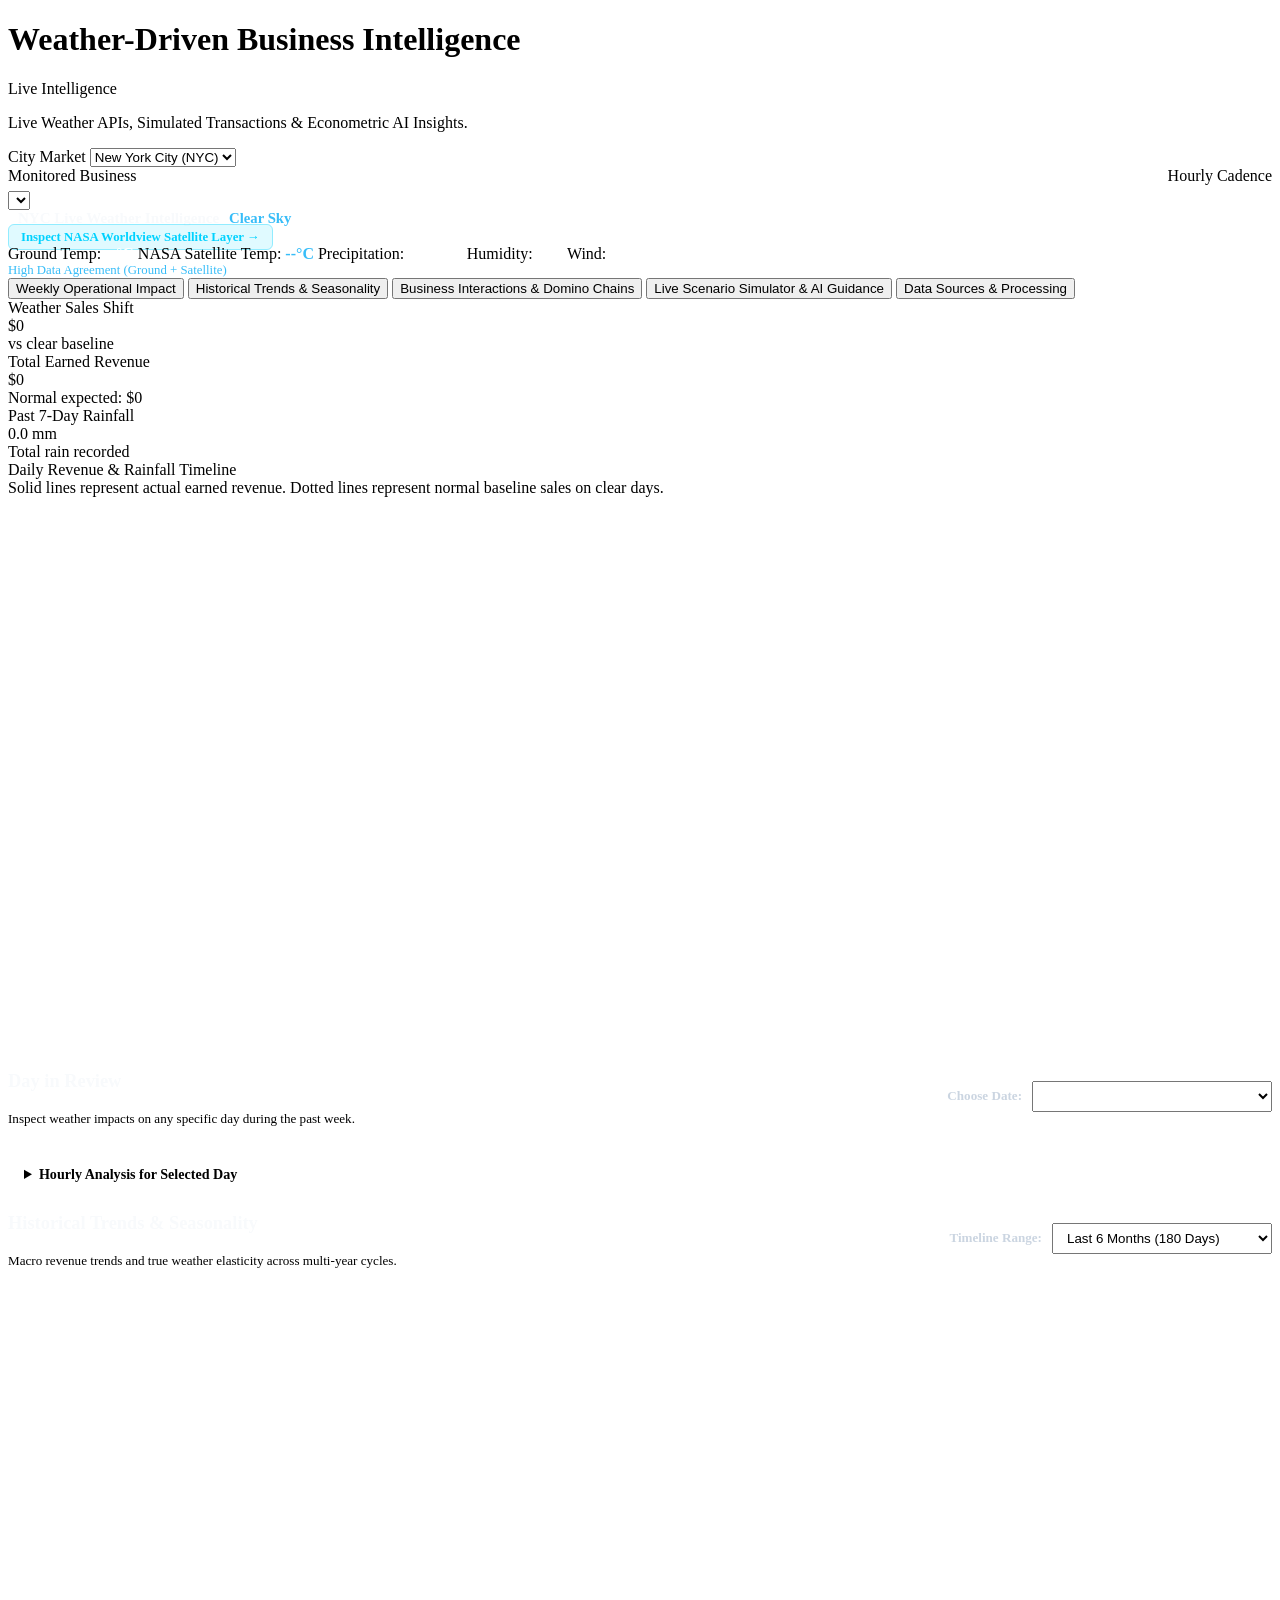
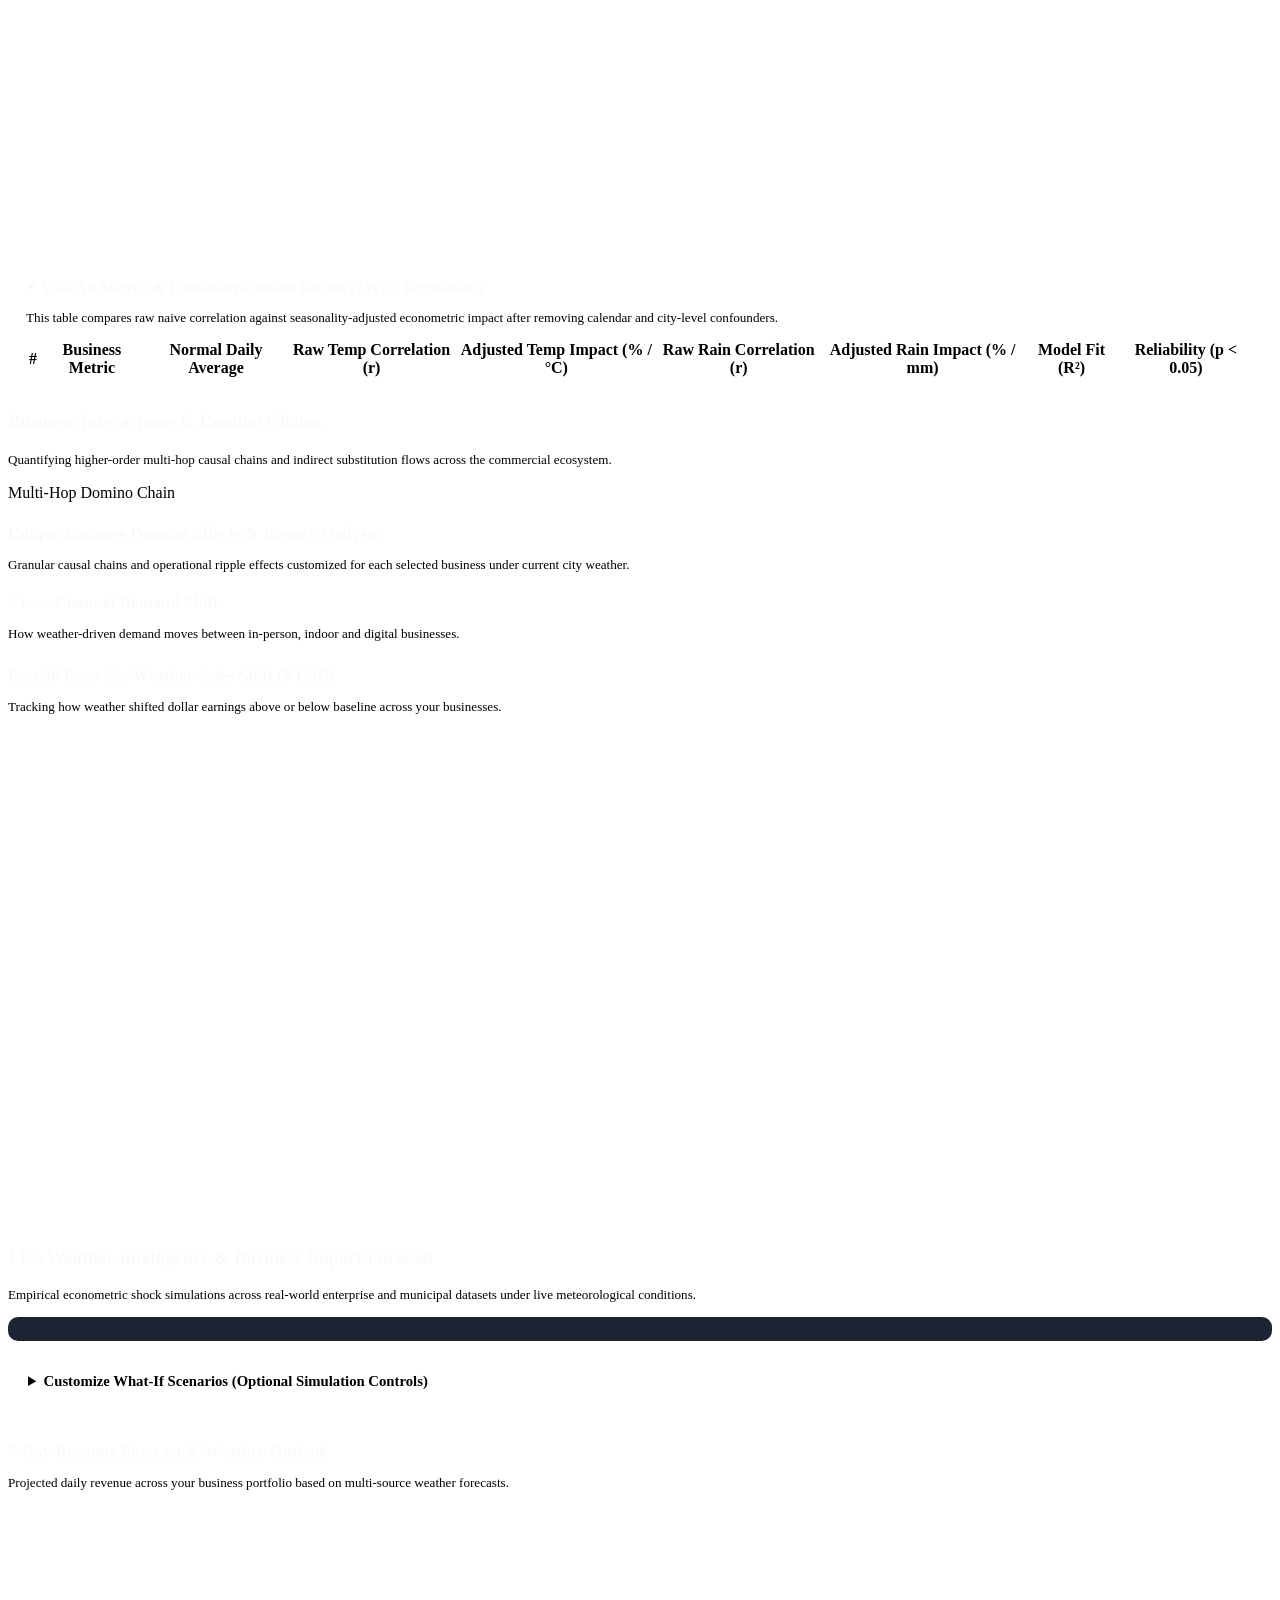
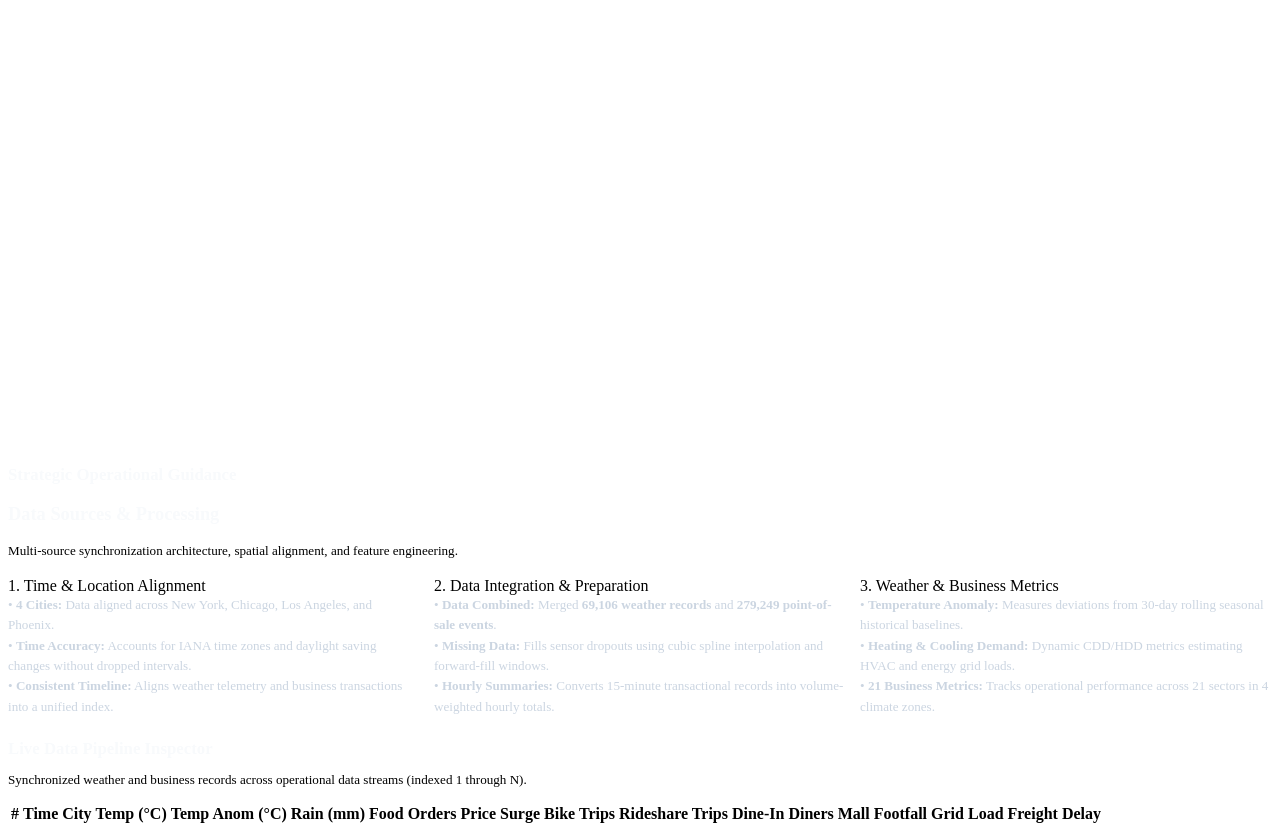
==== website/templates/index.html @ 5f914f99 "Integrate 4 real-world production datasets, remove legacy synthetic presets, and update Tab 4 live e" ====
<!DOCTYPE html>
<html lang="en">
<head>
    <meta charset="UTF-8">
    <meta name="viewport" content="width=device-width, initial-scale=1.0">
    <title>Weather-Driven Business Intelligence Platform</title>
    <link rel="stylesheet" href="/static/css/style.css">
    <!-- Plotly.js -->
    <script src="https://cdn.plot.ly/plotly-2.35.2.min.js"></script>
</head>
<body>
    <div class="app-container">
        <!-- Top Hero Bar -->
        <header class="hero-container">
            <div class="hero-top-row">
                <h1 class="hero-title">Weather-Driven Business Intelligence</h1>
                <div class="live-badge"><span class="live-dot"></span> Live Intelligence</div>
            </div>
            <p class="hero-subtitle">Live Weather APIs, Simulated Transactions & Econometric AI Insights.</p>
        </header>

        <!-- Control Bar -->
        <div class="control-bar">
            <div class="city-select-wrapper">
                <label for="citySelect">City Market</label>
                <select id="citySelect" class="custom-select">
                    <option value="NYC">New York City (NYC)</option>
                    <option value="ORD">Chicago (ORD)</option>
                    <option value="SEA">Seattle (SEA)</option>
                    <option value="PHX">Phoenix (PHX)</option>
                </select>
            </div>
            <div class="business-select-wrapper">
                <div style="display: flex; justify-content: space-between; align-items: center; margin-bottom: 6px;">
                    <label for="businessSelect" style="margin-bottom: 0;">Monitored Business</label>
                    <span id="cadenceBadge" class="cadence-badge">Hourly Cadence</span>
                </div>
                <select id="businessSelect" class="custom-select business-dropdown">
                    <!-- Populated dynamically -->
                </select>
            </div>
        </div>

        <!-- Live Weather Ribbon -->
        <section id="weatherRibbon" class="weather-ribbon">
            <div class="weather-ribbon-top">
                <div style="display: flex; align-items: center; gap: 10px;">
                    <span class="live-dot" id="weatherLiveDot"></span>
                    <span style="font-weight: 700; color: #F8FAFC; font-size: 0.94rem;" id="weatherCityTitle">NYC Live Weather Intelligence</span>
                    <span style="color: #38BDF8; font-weight: 600; font-size: 0.92rem;" id="weatherCondition">Clear Sky</span>
                </div>
                <div>
                    <a id="nasaWorldviewLink" href="https://worldview.earthdata.nasa.gov/" target="_blank" style="color: #00D2FF; text-decoration: none; font-size: 0.80rem; font-weight: 600; background: rgba(0, 210, 255, 0.12); border: 1px solid rgba(0, 210, 255, 0.35); padding: 5px 12px; border-radius: 6px;">
                        Inspect NASA Worldview Satellite Layer &rarr;
                    </a>
                </div>
            </div>
            <div class="weather-ribbon-bottom">
                <div class="weather-stats">
                    <span>Ground Temp: <strong style="color: #FFFFFF;" id="wGroundTemp">--°C</strong></span>
                    <span>NASA Satellite Temp: <strong style="color: #38BDF8;" id="wNasaTemp">--°C</strong></span>
                    <span>Precipitation: <strong style="color: #FFFFFF;" id="wPrecip">-- mm/h</strong></span>
                    <span>Humidity: <strong style="color: #FFFFFF;" id="wHumidity">--%</strong></span>
                    <span>Wind: <strong style="color: #FFFFFF;" id="wWind">-- km/h</strong></span>
                </div>
                <div style="font-size: 0.80rem; color: #38BDF8; font-weight: 500;" id="wConsensus">
                    High Data Agreement (Ground + Satellite)
                </div>
            </div>
        </section>

        <!-- Navigation Tabs -->
        <nav class="tabs-navigation">
            <button class="nav-tab active" data-tab="tab1">Weekly Operational Impact</button>
            <button class="nav-tab" data-tab="tab2">Historical Trends & Seasonality</button>
            <button class="nav-tab" data-tab="tab3">Business Interactions & Domino Chains</button>
            <button class="nav-tab" data-tab="tab4">Live Scenario Simulator & AI Guidance</button>
            <button class="nav-tab" data-tab="tab5">Data Sources & Processing</button>
        </nav>

        <!-- ============================================================== -->
        <!-- TAB 1: WEEKLY OPERATIONAL IMPACT -->
        <!-- ============================================================== -->
        <div id="tab1" class="tab-pane active">
            <!-- 4 Metric Cards -->
            <div class="metrics-row">
                <div class="metric-grid-card">
                    <div class="metric-label">Weather Sales Shift</div>
                    <div class="metric-number" id="kpiShift">$0</div>
                    <div class="metric-subtext" id="kpiShiftSub">vs clear baseline</div>
                </div>
                <div class="metric-grid-card">
                    <div class="metric-label">Total Earned Revenue</div>
                    <div class="metric-number" id="kpiEarned">$0</div>
                    <div class="metric-subtext" id="kpiEarnedSub">Normal expected: $0</div>
                </div>
                <div class="metric-grid-card">
                    <div class="metric-label">Past 7-Day Rainfall</div>
                    <div class="metric-number" id="kpiRain">0.0 mm</div>
                    <div class="metric-subtext">Total rain recorded</div>
                </div>
            </div>

            <!-- Daily Revenue & Rainfall Chart -->
            <div class="chart-box">
                <div class="chart-header">
                    <div>
                        <div class="chart-title">Daily Revenue & Rainfall Timeline</div>
                        <div class="chart-subtitle">Solid lines represent actual earned revenue. Dotted lines represent normal baseline sales on clear days.</div>
                    </div>
                </div>
                <div id="chart7d" style="width: 100%; height: 530px;"></div>
            </div>

            <!-- Day in Review Section -->
            <section style="margin-top: 26px;">
                <div style="display: flex; justify-content: space-between; align-items: center; margin-bottom: 12px; flex-wrap: wrap; gap: 10px;">
                    <div>
                        <h3 style="font-size: 1.15rem; font-weight: 700; color: #F8FAFC;">Day in Review</h3>
                        <p style="font-size: 0.82rem; color: var(--text-muted);">Inspect weather impacts on any specific day during the past week.</p>
                    </div>
                    <div style="display: flex; align-items: center; gap: 10px;">
                        <label for="daySelect" style="font-size: 0.82rem; font-weight: 600; color: #CBD5E1;">Choose Date:</label>
                        <select id="daySelect" class="custom-select" style="width: 240px; padding: 6px 10px;">
                            <!-- Populated dynamically -->
                        </select>
                    </div>
                </div>

                <div id="dayHeaderSummary" style="font-size: 0.86rem; color: #CBD5E1; margin-bottom: 14px;">
                    <!-- Date & weather summary -->
                </div>

                <div id="dayInsightsGrid" class="insights-grid">
                    <!-- Populated dynamically -->
                </div>

                <!-- Hourly Analysis Collapsible Table -->
                <details style="background: var(--bg-card); border: 1px solid var(--border-subtle); border-radius: 8px; padding: 12px 16px; margin-top: 14px;">
                    <summary style="font-weight: 700; font-size: 0.88rem; color: var(--primary); cursor: pointer;">Hourly Analysis for Selected Day</summary>
                    <div class="custom-table-container" style="margin-top: 12px;">
                        <table class="custom-table">
                            <thead>
                                <tr>
                                    <th>#</th>
                                    <th>Time</th>
                                    <th>Temperature (°C)</th>
                                    <th>Rainfall (mm)</th>
                                    <th>Food Orders</th>
                                    <th>Price Surge</th>
                                    <th>Wait Time</th>
                                    <th>Bike Trips</th>
                                    <th>Traffic Jam</th>
                                </tr>
                            </thead>
                            <tbody id="hourlyTableBody">
                                <!-- Populated dynamically -->
                            </tbody>
                        </table>
                    </div>
                </details>
            </section>
        </div>

        <!-- ============================================================== -->
        <!-- TAB 2: HISTORICAL TRENDS & SEASONALITY -->
        <!-- ============================================================== -->
        <div id="tab2" class="tab-pane">
            <div style="display: flex; justify-content: space-between; align-items: center; margin-bottom: 14px; flex-wrap: wrap; gap: 10px;">
                <div>
                    <h3 style="font-size: 1.15rem; font-weight: 700; color: #F8FAFC;" id="historicalTitle">Historical Trends & Seasonality</h3>
                    <p style="font-size: 0.82rem; color: var(--text-muted);">Macro revenue trends and true weather elasticity across multi-year cycles.</p>
                </div>
                <div style="display: flex; align-items: center; gap: 10px;">
                    <label for="horizonSelect" style="font-size: 0.82rem; font-weight: 600; color: #CBD5E1;">Timeline Range:</label>
                    <select id="horizonSelect" class="custom-select" style="width: 220px; padding: 6px 10px;">
                        <option value="Last 3 Months (90 Days)">Last 3 Months (90 Days)</option>
                        <option value="Last 6 Months (180 Days)" selected>Last 6 Months (180 Days)</option>
                        <option value="Full 2 Years (All Data)">Full 2 Years (All Data)</option>
                    </select>
                </div>
            </div>

            <!-- Historical dual-axis Chart -->
            <div class="chart-box">
                <div id="chartHistorical" style="width: 100%; height: 550px;"></div>
            </div>

            <!-- Econometric Comparison Table -->
            <section style="margin-top: 20px;">
                <details open style="background: var(--bg-card); border: 1px solid var(--border-subtle); border-radius: 8px; padding: 14px 18px;">
                    <summary style="font-weight: 700; font-size: 0.94rem; color: #F8FAFC; cursor: pointer; margin-bottom: 8px;">
                        View All Metrics & Econometric Model Results (TWFE Regressions)
                    </summary>
                    <p style="font-size: 0.82rem; color: var(--text-muted); margin-bottom: 12px;">
                        This table compares raw naive correlation against seasonality-adjusted econometric impact after removing calendar and city-level confounders.
                    </p>
                    <div class="custom-table-container">
                        <table class="custom-table">
                            <thead>
                                <tr>
                                    <th>#</th>
                                    <th>Business Metric</th>
                                    <th>Normal Daily Average</th>
                                    <th>Raw Temp Correlation (r)</th>
                                    <th>Adjusted Temp Impact (% / °C)</th>
                                    <th>Raw Rain Correlation (r)</th>
                                    <th>Adjusted Rain Impact (% / mm)</th>
                                    <th>Model Fit (R²)</th>
                                    <th>Reliability (p &lt; 0.05)</th>
                                </tr>
                            </thead>
                            <tbody id="econometricTableBody">
                                <!-- Populated dynamically -->
                            </tbody>
                        </table>
                    </div>
                </details>
            </section>
        </div>

        <!-- ============================================================== -->
        <!-- TAB 3: BUSINESS INTERACTIONS & DOMINO CHAINS -->
        <!-- ============================================================== -->
        <div id="tab3" class="tab-pane">
            <div style="margin-bottom: 16px;">
                <h3 style="font-size: 1.15rem; font-weight: 700; color: #F8FAFC;" id="dominoTitle">Business Interactions & Domino Chains</h3>
                <p style="font-size: 0.82rem; color: var(--text-muted);">Quantifying higher-order multi-hop causal chains and indirect substitution flows across the commercial ecosystem.</p>
            </div>

            <!-- 1. Full Multi-Hop Domino Chain -->
            <div id="dominoChainContainer" class="domino-chain-container">
                <div class="ripple-title" id="dominoChainTitle" style="margin-bottom: 14px;">Multi-Hop Domino Chain</div>
                <div id="dominoSteps">
                    <!-- Populated dynamically -->
                </div>
            </div>

            <!-- 2. Non-Linear Tipping Point Box -->
            <div id="tippingPointCard" class="ripple-box" style="border-left-color: var(--amber); margin-bottom: 22px;">
                <!-- Populated dynamically -->
            </div>

            <!-- 3. Per-Business Domino Cards -->
            <h4 style="font-size: 1.05rem; font-weight: 700; color: #F8FAFC; margin-bottom: 6px;">Unique Business Domino Effects & Impact Analysis</h4>
            <p style="font-size: 0.82rem; color: var(--text-muted); margin-bottom: 14px;">Granular causal chains and operational ripple effects customized for each selected business under current city weather.</p>
            
            <div id="bizDominosGrid" class="biz-domino-grid">
                <!-- Populated dynamically -->
            </div>

            <!-- 4. Cross-Channel Demand Shifts -->
            <h4 style="font-size: 1.05rem; font-weight: 700; color: #F8FAFC; margin-top: 20px; margin-bottom: 6px;">Cross-Channel Demand Shifts</h4>
            <p style="font-size: 0.82rem; color: var(--text-muted); margin-bottom: 14px;">How weather-driven demand moves between in-person, indoor and digital businesses.</p>
            <div id="substitutionLinksContainer">
                <!-- Populated dynamically -->
            </div>

            <!-- 5. Past 30 Days Net Shift Chart -->
            <h4 style="font-size: 1.05rem; font-weight: 700; color: #F8FAFC; margin-top: 24px; margin-bottom: 6px;">Past 30 Days Net Weather Sales Shift ($ USD)</h4>
            <p style="font-size: 0.82rem; color: var(--text-muted); margin-bottom: 14px;">Tracking how weather shifted dollar earnings above or below baseline across your businesses.</p>
            <div class="chart-box">
                <div id="chart30d" style="width: 100%; height: 500px;"></div>
            </div>
        </div>

        <!-- ============================================================== -->
        <!-- TAB 4: LIVE SCENARIO SIMULATOR & AI GUIDANCE -->
        <!-- ============================================================== -->
        <div id="tab4" class="tab-pane">
            <div style="margin-bottom: 14px;">
                <h3 style="font-size: 1.15rem; font-weight: 700; color: #F8FAFC;" id="nowcastTitle">Live Weather Intelligence & Business Impact Forecast</h3>
                <p style="font-size: 0.82rem; color: var(--text-muted); margin-top: 4px;">Empirical econometric shock simulations across real-world enterprise and municipal datasets under live meteorological conditions.</p>
            </div>

            <!-- Live Nowcast Conditions Banner -->
            <div id="nowcastBanner" style="background: rgba(17, 24, 39, 0.95); border: 1px solid var(--border-color); border-radius: 10px; padding: 12px 18px; margin-bottom: 16px; display: flex; justify-content: space-between; align-items: center; flex-wrap: wrap; gap: 10px;">
                <!-- Populated dynamically -->
            </div>

            <!-- 4 Real Business Shock Cards -->
            <div id="sectorPredictionsGrid" class="sector-grid">
                <!-- Populated dynamically -->
            </div>

            <!-- What-If Simulator Expander -->
            <details style="background: var(--bg-card); border: 1px solid var(--border-subtle); border-radius: 10px; padding: 16px 20px; margin-bottom: 24px;">
                <summary style="font-weight: 700; font-size: 0.92rem; color: var(--primary); cursor: pointer; margin-bottom: 12px;">
                    Customize What-If Scenarios (Optional Simulation Controls)
                </summary>
                <p style="font-size: 0.82rem; color: var(--text-muted); margin-bottom: 14px;">Change day, hour, or weather intensity to test hypothetical conditions against the live baseline.</p>
                
                <div class="slider-row">
                    <div class="slider-group">
                        <label for="simDay">Day of Week: <span id="simDayVal" style="color:#38BDF8; font-weight:700;">Monday</span></label>
                        <select id="simDay" class="custom-select">
                            <option value="0">Monday</option>
                            <option value="1">Tuesday</option>
                            <option value="2">Wednesday</option>
                            <option value="3">Thursday</option>
                            <option value="4">Friday</option>
                            <option value="5">Saturday</option>
                            <option value="6">Sunday</option>
                        </select>
                    </div>
                    <div class="slider-group">
                        <label for="simHour">Hour of Day: <span id="simHourVal" style="color:#38BDF8; font-weight:700;">12:00</span></label>
                        <input type="range" id="simHour" class="custom-range" min="0" max="23" value="12">
                    </div>
                    <div class="slider-group">
                        <label for="simRain">Rainfall (mm/hr): <span id="simRainVal" style="color:#38BDF8; font-weight:700;">0.0 mm</span></label>
                        <input type="range" id="simRain" class="custom-range" min="0" max="25" step="0.5" value="0">
                    </div>
                    <div class="slider-group">
                        <label for="simTempAnom">Temp Anomaly vs Season (°C): <span id="simTempAnomVal" style="color:#38BDF8; font-weight:700;">0.0°C</span></label>
                        <input type="range" id="simTempAnom" class="custom-range" min="-15" max="15" step="0.5" value="0">
                    </div>
                </div>

                <div style="display: flex; gap: 10px;">
                    <button id="btnApplySim" class="btn-primary">Apply Custom Parameters</button>
                    <button id="btnResetLive" class="btn-secondary">Reset to Direct Live Conditions</button>
                </div>
            </details>

            <!-- 7-Day Multi-Source Forecast -->
            <h4 style="font-size: 1.05rem; font-weight: 700; color: #F8FAFC; margin-bottom: 6px;">7-Day Revenue Forecast & Weather Outlook</h4>
            <p style="font-size: 0.82rem; color: var(--text-muted); margin-bottom: 14px;">Projected daily revenue across your business portfolio based on multi-source weather forecasts.</p>

            <div id="forecastStrip" class="forecast-strip">
                <!-- 7 weather days cards -->
            </div>

            <div class="chart-box">
                <div id="chartForecast" style="width: 100%; height: 540px;"></div>
            </div>

            <!-- Strategic Guidance Cards -->
            <h4 style="font-size: 1.05rem; font-weight: 700; color: #F8FAFC; margin-top: 20px; margin-bottom: 12px;">Strategic Operational Guidance</h4>
            <div id="strategicAdviceContainer">
                <!-- Populated dynamically -->
            </div>
        </div>

        <!-- ============================================================== -->
        <!-- TAB 5: DATA SOURCES & PROCESSING -->
        <!-- ============================================================== -->
        <div id="tab5" class="tab-pane">
            <div style="margin-bottom: 18px;">
                <h3 style="font-size: 1.15rem; font-weight: 700; color: #F8FAFC;">Data Sources & Processing</h3>
                <p style="font-size: 0.82rem; color: var(--text-muted);">Multi-source synchronization architecture, spatial alignment, and feature engineering.</p>
            </div>

            <!-- 3 Architecture Cards -->
            <div style="display: grid; grid-template-columns: repeat(3, 1fr); gap: 14px; margin-bottom: 22px;">
                <div class="sector-grid-card">
                    <div class="sector-title">1. Time & Location Alignment</div>
                    <div style="font-size: 0.82rem; color: #CBD5E1; line-height: 1.55;">
                        • <strong>4 Cities:</strong> Data aligned across New York, Chicago, Los Angeles, and Phoenix.<br/>
                        • <strong>Time Accuracy:</strong> Accounts for IANA time zones and daylight saving changes without dropped intervals.<br/>
                        • <strong>Consistent Timeline:</strong> Aligns weather telemetry and business transactions into a unified index.
                    </div>
                </div>
                <div class="sector-grid-card">
                    <div class="sector-title">2. Data Integration & Preparation</div>
                    <div style="font-size: 0.82rem; color: #CBD5E1; line-height: 1.55;">
                        • <strong>Data Combined:</strong> Merged <strong>69,106 weather records</strong> and <strong>279,249 point-of-sale events</strong>.<br/>
                        • <strong>Missing Data:</strong> Fills sensor dropouts using cubic spline interpolation and forward-fill windows.<br/>
                        • <strong>Hourly Summaries:</strong> Converts 15-minute transactional records into volume-weighted hourly totals.
                    </div>
                </div>
                <div class="sector-grid-card">
                    <div class="sector-title">3. Weather & Business Metrics</div>
                    <div style="font-size: 0.82rem; color: #CBD5E1; line-height: 1.55;">
                        • <strong>Temperature Anomaly:</strong> Measures deviations from 30-day rolling seasonal historical baselines.<br/>
                        • <strong>Heating & Cooling Demand:</strong> Dynamic CDD/HDD metrics estimating HVAC and energy grid loads.<br/>
                        • <strong>21 Business Metrics:</strong> Tracks operational performance across 21 sectors in 4 climate zones.
                    </div>
                </div>
            </div>

            <!-- Live Data Pipeline Inspector Table -->
            <h4 style="font-size: 1.05rem; font-weight: 700; color: #F8FAFC; margin-bottom: 6px;">Live Data Pipeline Inspector</h4>
            <p style="font-size: 0.82rem; color: var(--text-muted); margin-bottom: 14px;">Synchronized weather and business records across operational data streams (indexed 1 through N).</p>

            <div class="custom-table-container">
                <table class="custom-table">
                    <thead>
                        <tr>
                            <th>#</th>
                            <th>Time</th>
                            <th>City</th>
                            <th>Temp (°C)</th>
                            <th>Temp Anom (°C)</th>
                            <th>Rain (mm)</th>
                            <th>Food Orders</th>
                            <th>Price Surge</th>
                            <th>Bike Trips</th>
                            <th>Rideshare Trips</th>
                            <th>Dine-In Diners</th>
                            <th>Mall Footfall</th>
                            <th>Grid Load</th>
                            <th>Freight Delay</th>
                        </tr>
                    </thead>
                    <tbody id="pipelineTableBody">
                        <!-- Populated dynamically -->
                    </tbody>
                </table>
            </div>
        </div>

    </div>

    <!-- ============================================================== -->
    <!-- App JavaScript Logic -->
    <script src="/static/js/app.js"></script>
</body>
</html>
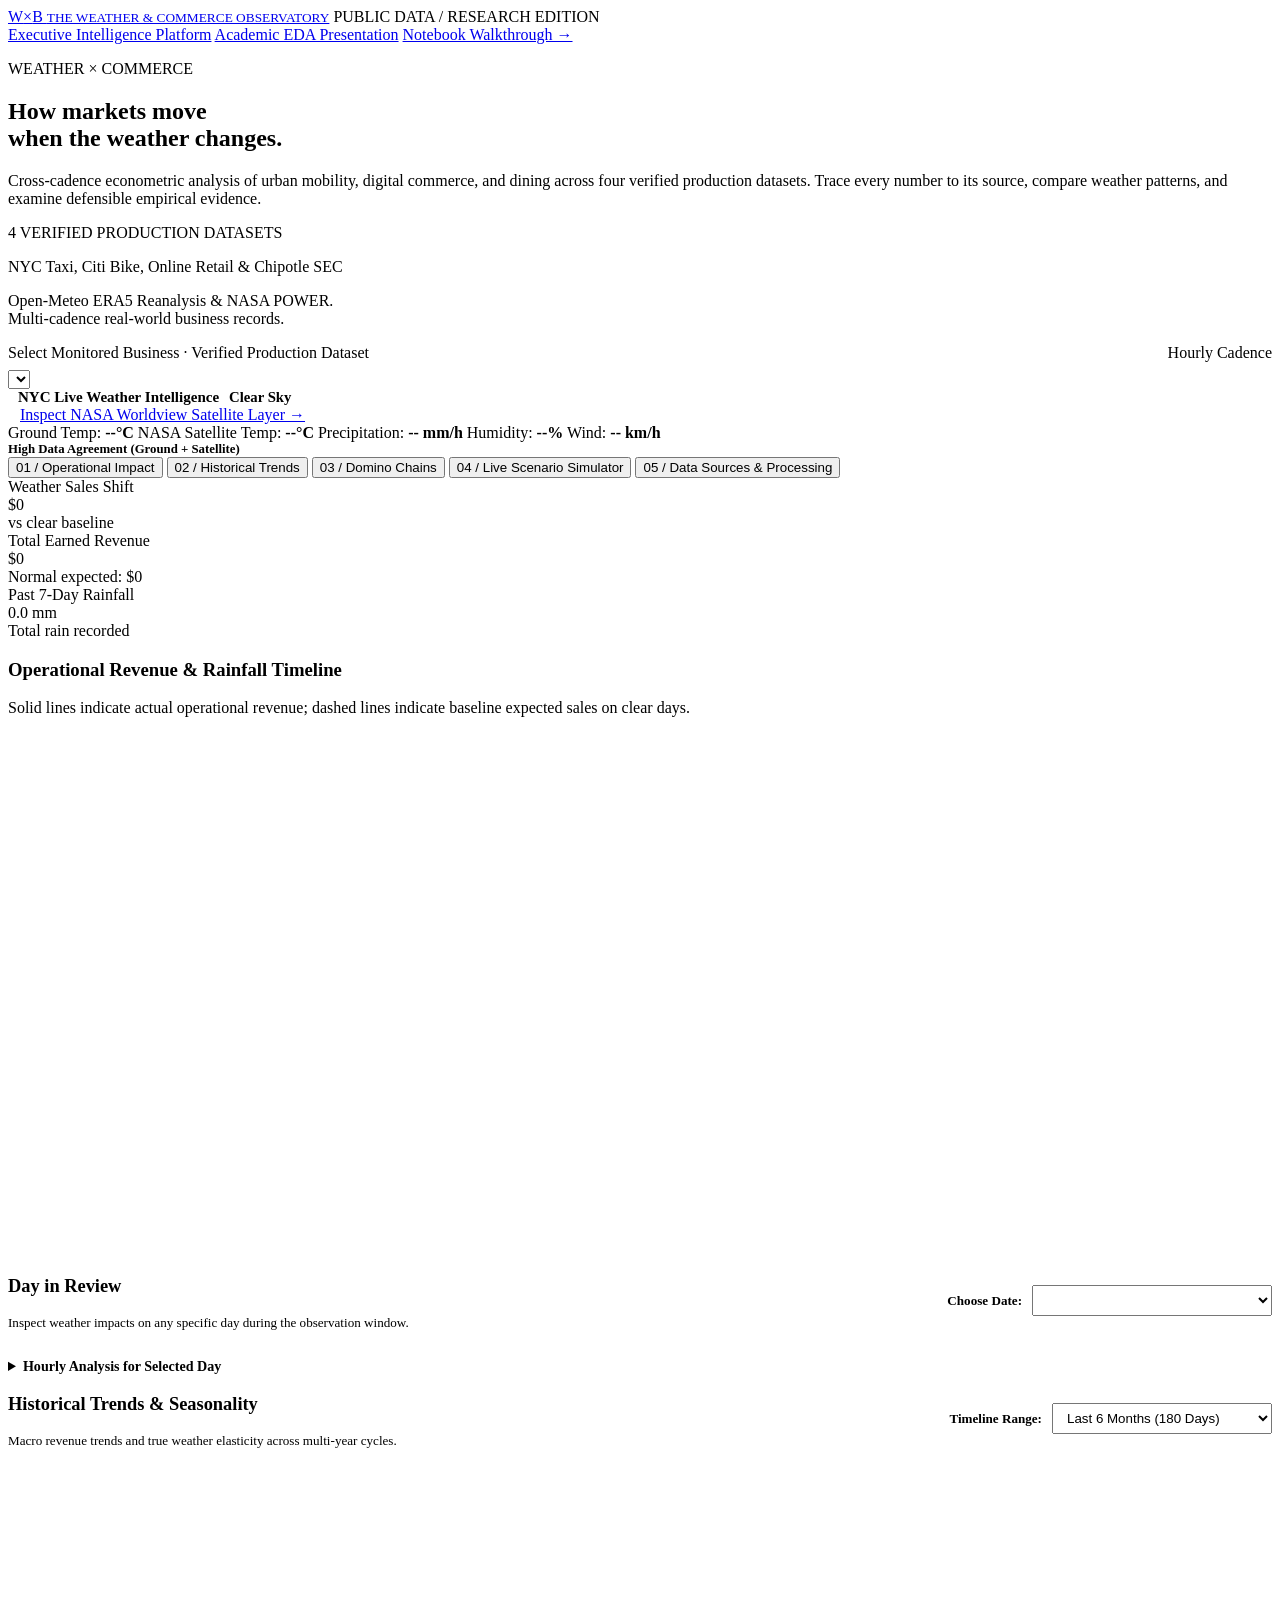
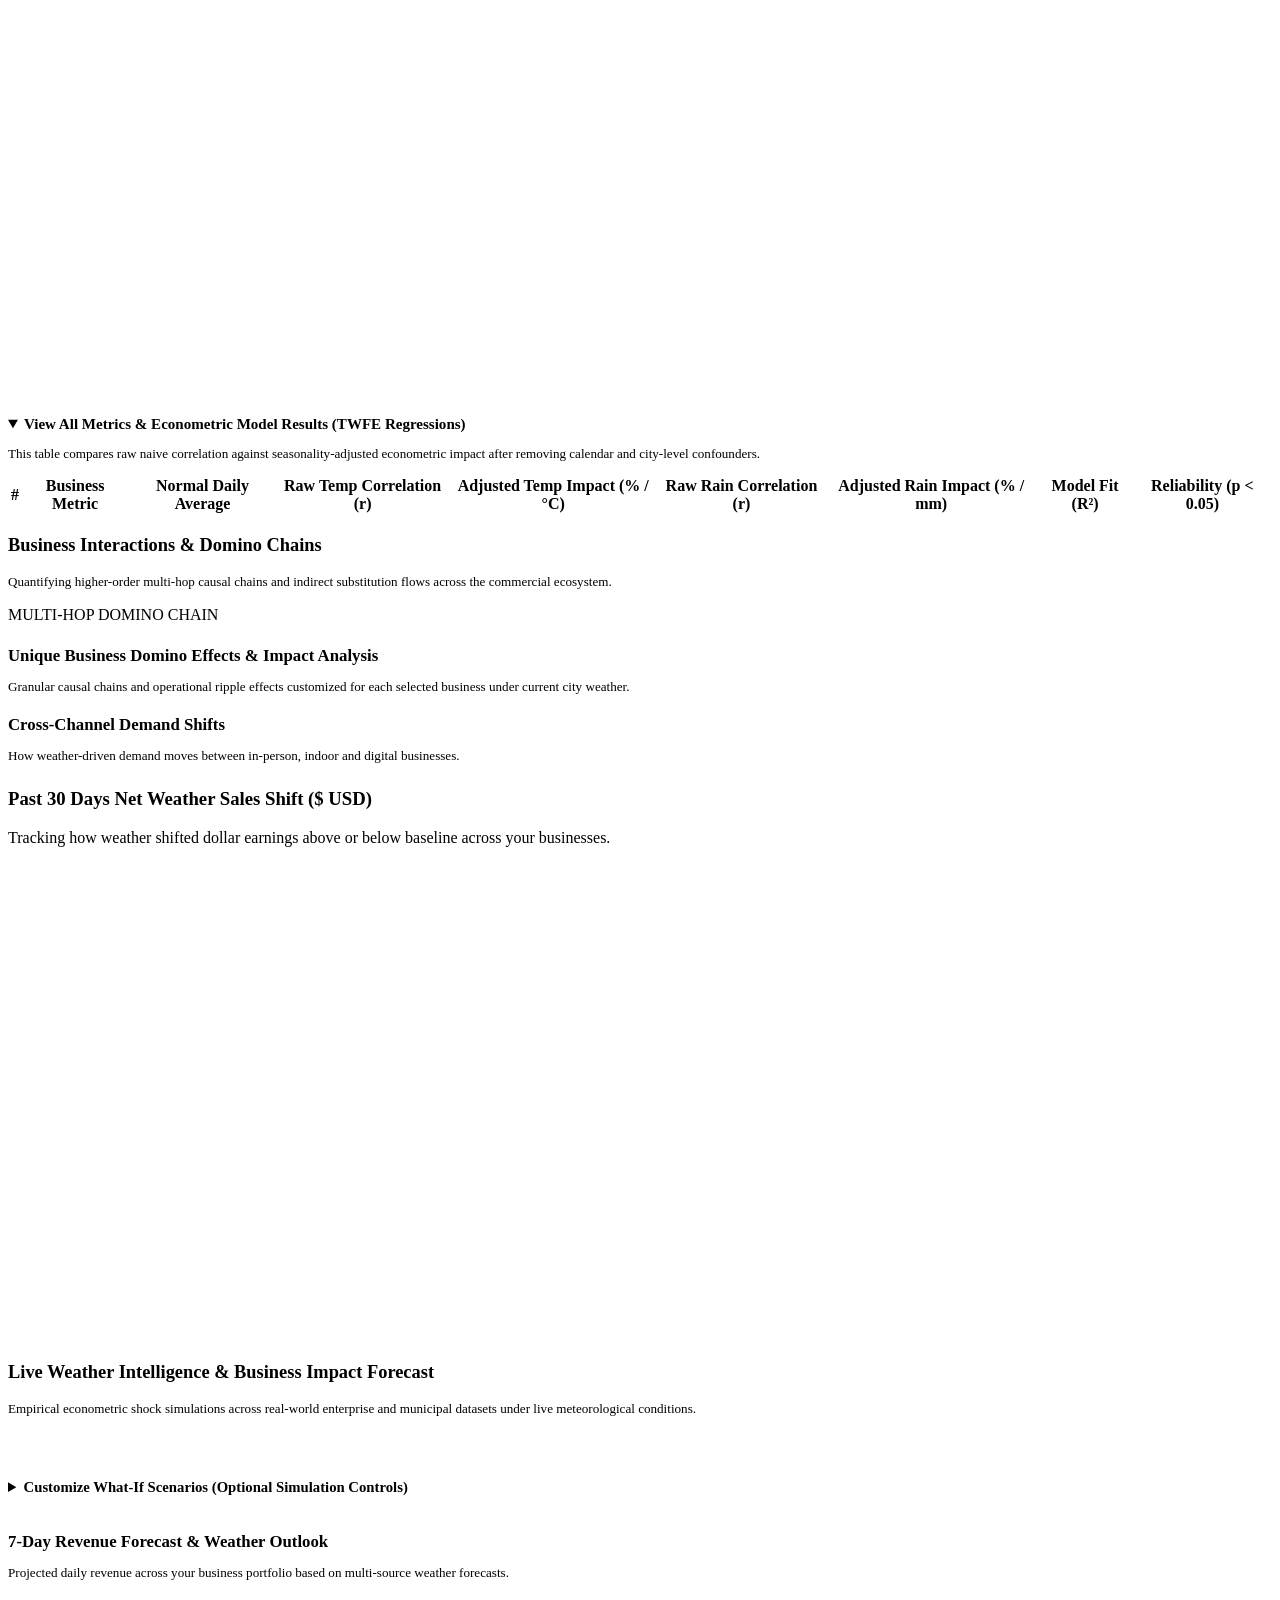
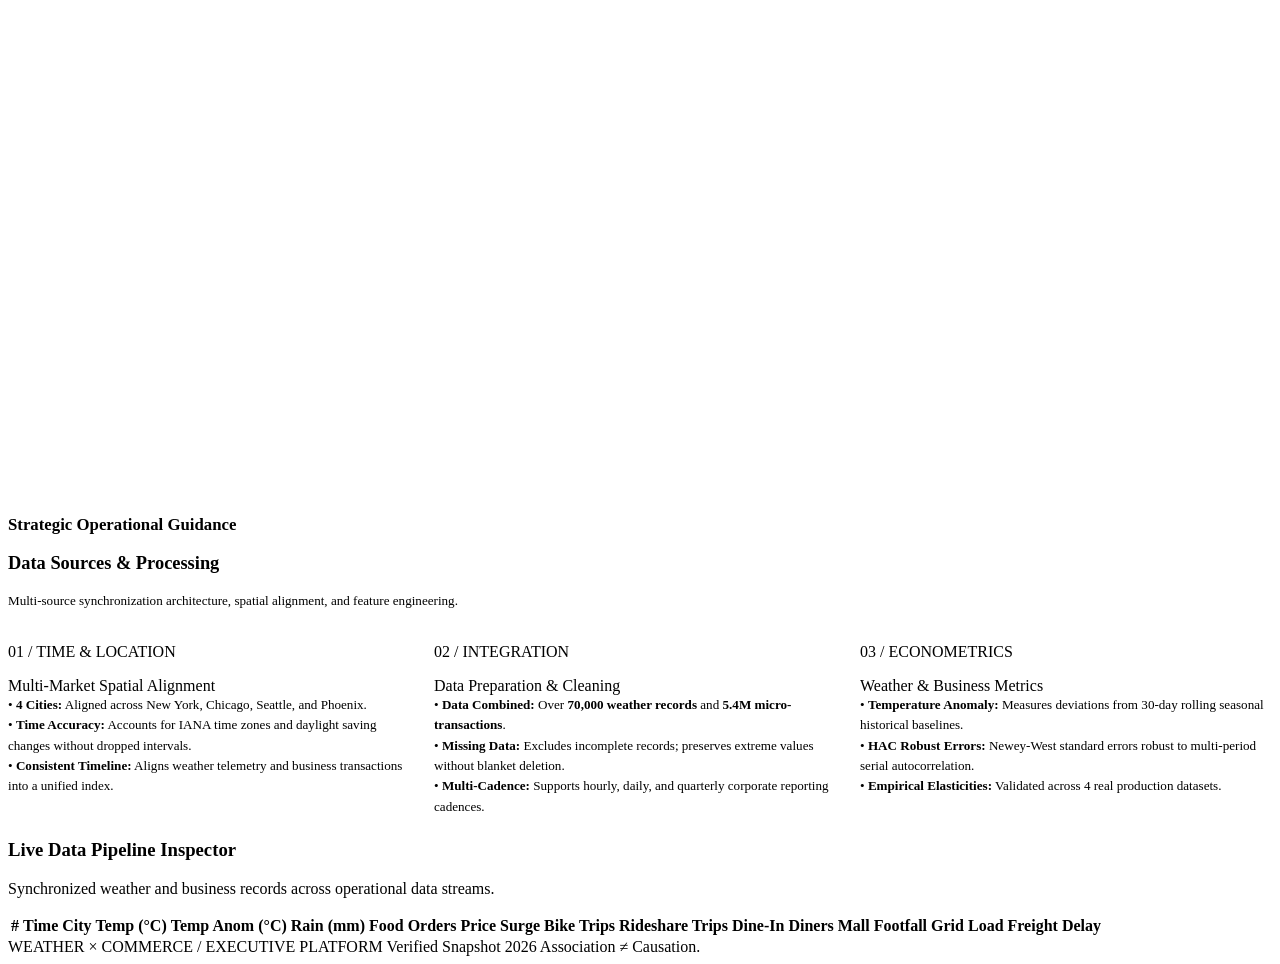
==== commit 57546a1d: "Add Academic EDA presentation, notebook walkthrough, unified charts, and polished navigation UI - In" ====
--- a/website/templates/index.html
+++ b/website/templates/index.html
@@ -3,36 +3,45 @@
 <head>
     <meta charset="UTF-8">
     <meta name="viewport" content="width=device-width, initial-scale=1.0">
-    <title>Weather-Driven Business Intelligence Platform</title>
+    <title>Weather × Commerce · Executive Intelligence Platform</title>
     <link rel="stylesheet" href="/static/css/style.css">
     <!-- Plotly.js -->
     <script src="https://cdn.plot.ly/plotly-2.35.2.min.js"></script>
 </head>
 <body>
-    <div class="app-container">
-        <!-- Top Hero Bar -->
-        <header class="hero-container">
-            <div class="hero-top-row">
-                <h1 class="hero-title">Weather-Driven Business Intelligence</h1>
-                <div class="live-badge"><span class="live-dot"></span> Live Intelligence</div>
-            </div>
-            <p class="hero-subtitle">Live Weather APIs, Simulated Transactions & Econometric AI Insights.</p>
-        </header>
+    <!-- Top Editorial Masthead -->
+    <header class="masthead">
+        <a class="brand" href="/">W<span>×</span>B <small>THE WEATHER &amp; COMMERCE OBSERVATORY</small></a>
+        <span class="edition">PUBLIC DATA / RESEARCH EDITION</span>
+    </header>
+
+    <main>
+        <!-- Top Project Navigation -->
+        <nav class="section-nav" aria-label="Project navigation">
+            <a href="/" aria-current="page">Executive Intelligence Platform</a>
+            <a href="/eda">Academic EDA Presentation</a>
+            <a href="/notebook">Notebook Walkthrough &rarr;</a>
+        </nav>
+
+        <!-- Hero Section -->
+        <section class="hero">
+            <div>
+                <p class="eyebrow">WEATHER × COMMERCE</p>
+                <h1>How markets move<br>when the weather changes.</h1>
+                <p class="intro">Cross-cadence econometric analysis of urban mobility, digital commerce, and dining across four verified production datasets. Trace every number to its source, compare weather patterns, and examine defensible empirical evidence.</p>
+            </div>
+            <div class="hero-aside">
+                <span class="status"><i></i> 4 VERIFIED PRODUCTION DATASETS</span>
+                <p id="coverage">NYC Taxi, Citi Bike, Online Retail &amp; Chipotle SEC</p>
+                <p class="small">Open-Meteo ERA5 Reanalysis &amp; NASA POWER.<br>Multi-cadence real-world business records.</p>
+            </div>
+        </section>
 
         <!-- Control Bar -->
         <div class="control-bar">
-            <div class="city-select-wrapper">
-                <label for="citySelect">City Market</label>
-                <select id="citySelect" class="custom-select">
-                    <option value="NYC">New York City (NYC)</option>
-                    <option value="ORD">Chicago (ORD)</option>
-                    <option value="SEA">Seattle (SEA)</option>
-                    <option value="PHX">Phoenix (PHX)</option>
-                </select>
-            </div>
             <div class="business-select-wrapper">
-                <div style="display: flex; justify-content: space-between; align-items: center; margin-bottom: 6px;">
-                    <label for="businessSelect" style="margin-bottom: 0;">Monitored Business</label>
+                <div style="display: flex; justify-content: space-between; align-items: center; margin-bottom: 8px;">
+                    <label for="businessSelect" style="margin-bottom: 0;">Select Monitored Business · Verified Production Dataset</label>
                     <span id="cadenceBadge" class="cadence-badge">Hourly Cadence</span>
                 </div>
                 <select id="businessSelect" class="custom-select business-dropdown">
@@ -46,43 +55,43 @@
             <div class="weather-ribbon-top">
                 <div style="display: flex; align-items: center; gap: 10px;">
                     <span class="live-dot" id="weatherLiveDot"></span>
-                    <span style="font-weight: 700; color: #F8FAFC; font-size: 0.94rem;" id="weatherCityTitle">NYC Live Weather Intelligence</span>
-                    <span style="color: #38BDF8; font-weight: 600; font-size: 0.92rem;" id="weatherCondition">Clear Sky</span>
+                    <span style="font-weight: 700; color: var(--ink); font-size: 0.94rem;" id="weatherCityTitle">NYC Live Weather Intelligence</span>
+                    <span style="color: var(--teal); font-weight: 600; font-size: 0.92rem;" id="weatherCondition">Clear Sky</span>
                 </div>
                 <div>
-                    <a id="nasaWorldviewLink" href="https://worldview.earthdata.nasa.gov/" target="_blank" style="color: #00D2FF; text-decoration: none; font-size: 0.80rem; font-weight: 600; background: rgba(0, 210, 255, 0.12); border: 1px solid rgba(0, 210, 255, 0.35); padding: 5px 12px; border-radius: 6px;">
+                    <a id="nasaWorldviewLink" href="https://worldview.earthdata.nasa.gov/" target="_blank" class="text-link" style="border: 1px solid var(--line); padding: 5px 12px; border-radius: 6px; background: var(--panel);">
                         Inspect NASA Worldview Satellite Layer &rarr;
                     </a>
                 </div>
             </div>
             <div class="weather-ribbon-bottom">
                 <div class="weather-stats">
-                    <span>Ground Temp: <strong style="color: #FFFFFF;" id="wGroundTemp">--°C</strong></span>
-                    <span>NASA Satellite Temp: <strong style="color: #38BDF8;" id="wNasaTemp">--°C</strong></span>
-                    <span>Precipitation: <strong style="color: #FFFFFF;" id="wPrecip">-- mm/h</strong></span>
-                    <span>Humidity: <strong style="color: #FFFFFF;" id="wHumidity">--%</strong></span>
-                    <span>Wind: <strong style="color: #FFFFFF;" id="wWind">-- km/h</strong></span>
-                </div>
-                <div style="font-size: 0.80rem; color: #38BDF8; font-weight: 500;" id="wConsensus">
+                    <span>Ground Temp: <strong id="wGroundTemp">--°C</strong></span>
+                    <span>NASA Satellite Temp: <strong style="color: var(--teal);" id="wNasaTemp">--°C</strong></span>
+                    <span>Precipitation: <strong id="wPrecip">-- mm/h</strong></span>
+                    <span>Humidity: <strong id="wHumidity">--%</strong></span>
+                    <span>Wind: <strong id="wWind">-- km/h</strong></span>
+                </div>
+                <div style="font-size: 0.80rem; color: var(--teal); font-weight: 600;" id="wConsensus">
                     High Data Agreement (Ground + Satellite)
                 </div>
             </div>
         </section>
 
         <!-- Navigation Tabs -->
-        <nav class="tabs-navigation">
-            <button class="nav-tab active" data-tab="tab1">Weekly Operational Impact</button>
-            <button class="nav-tab" data-tab="tab2">Historical Trends & Seasonality</button>
-            <button class="nav-tab" data-tab="tab3">Business Interactions & Domino Chains</button>
-            <button class="nav-tab" data-tab="tab4">Live Scenario Simulator & AI Guidance</button>
-            <button class="nav-tab" data-tab="tab5">Data Sources & Processing</button>
+        <nav class="tabs-navigation" aria-label="Platform tabs">
+            <button class="nav-tab active" data-tab="tab1">01 / Operational Impact</button>
+            <button class="nav-tab" data-tab="tab2">02 / Historical Trends</button>
+            <button class="nav-tab" data-tab="tab3">03 / Domino Chains</button>
+            <button class="nav-tab" data-tab="tab4">04 / Live Scenario Simulator</button>
+            <button class="nav-tab" data-tab="tab5">05 / Data Sources &amp; Processing</button>
         </nav>
 
         <!-- ============================================================== -->
-        <!-- TAB 1: WEEKLY OPERATIONAL IMPACT -->
+        <!-- TAB 1: OPERATIONAL IMPACT -->
         <!-- ============================================================== -->
         <div id="tab1" class="tab-pane active">
-            <!-- 4 Metric Cards -->
+            <!-- 3 Metric Cards -->
             <div class="metrics-row">
                 <div class="metric-grid-card">
                     <div class="metric-label">Weather Sales Shift</div>
@@ -102,32 +111,32 @@
             </div>
 
             <!-- Daily Revenue & Rainfall Chart -->
-            <div class="chart-box">
-                <div class="chart-header">
+            <article class="panel">
+                <div class="panel-title">
                     <div>
-                        <div class="chart-title">Daily Revenue & Rainfall Timeline</div>
-                        <div class="chart-subtitle">Solid lines represent actual earned revenue. Dotted lines represent normal baseline sales on clear days.</div>
-                    </div>
-                </div>
-                <div id="chart7d" style="width: 100%; height: 530px;"></div>
-            </div>
+                        <h3>Operational Revenue &amp; Rainfall Timeline</h3>
+                        <p>Solid lines indicate actual operational revenue; dashed lines indicate baseline expected sales on clear days.</p>
+                    </div>
+                </div>
+                <div id="chart7d" style="width: 100%; height: 500px;"></div>
+            </article>
 
             <!-- Day in Review Section -->
-            <section style="margin-top: 26px;">
+            <section style="margin-top: 24px;">
                 <div style="display: flex; justify-content: space-between; align-items: center; margin-bottom: 12px; flex-wrap: wrap; gap: 10px;">
                     <div>
-                        <h3 style="font-size: 1.15rem; font-weight: 700; color: #F8FAFC;">Day in Review</h3>
-                        <p style="font-size: 0.82rem; color: var(--text-muted);">Inspect weather impacts on any specific day during the past week.</p>
+                        <h3 style="font-size: 1.15rem; font-weight: 700; color: var(--ink);">Day in Review</h3>
+                        <p style="font-size: 0.82rem; color: var(--muted);">Inspect weather impacts on any specific day during the observation window.</p>
                     </div>
                     <div style="display: flex; align-items: center; gap: 10px;">
-                        <label for="daySelect" style="font-size: 0.82rem; font-weight: 600; color: #CBD5E1;">Choose Date:</label>
+                        <label for="daySelect" style="font-size: 0.82rem; font-weight: 600; color: var(--muted);">Choose Date:</label>
                         <select id="daySelect" class="custom-select" style="width: 240px; padding: 6px 10px;">
                             <!-- Populated dynamically -->
                         </select>
                     </div>
                 </div>
 
-                <div id="dayHeaderSummary" style="font-size: 0.86rem; color: #CBD5E1; margin-bottom: 14px;">
+                <div id="dayHeaderSummary" style="font-size: 0.86rem; color: var(--muted); margin-bottom: 14px;">
                     <!-- Date & weather summary -->
                 </div>
 
@@ -136,9 +145,9 @@
                 </div>
 
                 <!-- Hourly Analysis Collapsible Table -->
-                <details style="background: var(--bg-card); border: 1px solid var(--border-subtle); border-radius: 8px; padding: 12px 16px; margin-top: 14px;">
-                    <summary style="font-weight: 700; font-size: 0.88rem; color: var(--primary); cursor: pointer;">Hourly Analysis for Selected Day</summary>
-                    <div class="custom-table-container" style="margin-top: 12px;">
+                <details class="panel" style="margin-top: 14px;">
+                    <summary style="font-weight: 700; font-size: 0.88rem; color: var(--teal); cursor: pointer;">Hourly Analysis for Selected Day</summary>
+                    <div class="table-wrap" style="margin-top: 12px;">
                         <table class="custom-table">
                             <thead>
                                 <tr>
@@ -168,11 +177,11 @@
         <div id="tab2" class="tab-pane">
             <div style="display: flex; justify-content: space-between; align-items: center; margin-bottom: 14px; flex-wrap: wrap; gap: 10px;">
                 <div>
-                    <h3 style="font-size: 1.15rem; font-weight: 700; color: #F8FAFC;" id="historicalTitle">Historical Trends & Seasonality</h3>
-                    <p style="font-size: 0.82rem; color: var(--text-muted);">Macro revenue trends and true weather elasticity across multi-year cycles.</p>
+                    <h3 style="font-size: 1.15rem; font-weight: 700; color: var(--ink);" id="historicalTitle">Historical Trends &amp; Seasonality</h3>
+                    <p style="font-size: 0.82rem; color: var(--muted);">Macro revenue trends and true weather elasticity across multi-year cycles.</p>
                 </div>
                 <div style="display: flex; align-items: center; gap: 10px;">
-                    <label for="horizonSelect" style="font-size: 0.82rem; font-weight: 600; color: #CBD5E1;">Timeline Range:</label>
+                    <label for="horizonSelect" style="font-size: 0.82rem; font-weight: 600; color: var(--muted);">Timeline Range:</label>
                     <select id="horizonSelect" class="custom-select" style="width: 220px; padding: 6px 10px;">
                         <option value="Last 3 Months (90 Days)">Last 3 Months (90 Days)</option>
                         <option value="Last 6 Months (180 Days)" selected>Last 6 Months (180 Days)</option>
@@ -182,20 +191,20 @@
             </div>
 
             <!-- Historical dual-axis Chart -->
-            <div class="chart-box">
-                <div id="chartHistorical" style="width: 100%; height: 550px;"></div>
-            </div>
+            <article class="panel">
+                <div id="chartHistorical" style="width: 100%; height: 520px;"></div>
+            </article>
 
             <!-- Econometric Comparison Table -->
             <section style="margin-top: 20px;">
-                <details open style="background: var(--bg-card); border: 1px solid var(--border-subtle); border-radius: 8px; padding: 14px 18px;">
-                    <summary style="font-weight: 700; font-size: 0.94rem; color: #F8FAFC; cursor: pointer; margin-bottom: 8px;">
-                        View All Metrics & Econometric Model Results (TWFE Regressions)
+                <details open class="panel">
+                    <summary style="font-weight: 700; font-size: 0.94rem; color: var(--ink); cursor: pointer; margin-bottom: 8px;">
+                        View All Metrics &amp; Econometric Model Results (TWFE Regressions)
                     </summary>
-                    <p style="font-size: 0.82rem; color: var(--text-muted); margin-bottom: 12px;">
+                    <p style="font-size: 0.82rem; color: var(--muted); margin-bottom: 12px;">
                         This table compares raw naive correlation against seasonality-adjusted econometric impact after removing calendar and city-level confounders.
                     </p>
-                    <div class="custom-table-container">
+                    <div class="table-wrap">
                         <table class="custom-table">
                             <thead>
                                 <tr>
@@ -224,44 +233,48 @@
         <!-- ============================================================== -->
         <div id="tab3" class="tab-pane">
             <div style="margin-bottom: 16px;">
-                <h3 style="font-size: 1.15rem; font-weight: 700; color: #F8FAFC;" id="dominoTitle">Business Interactions & Domino Chains</h3>
-                <p style="font-size: 0.82rem; color: var(--text-muted);">Quantifying higher-order multi-hop causal chains and indirect substitution flows across the commercial ecosystem.</p>
+                <h3 style="font-size: 1.15rem; font-weight: 700; color: var(--ink);" id="dominoTitle">Business Interactions &amp; Domino Chains</h3>
+                <p style="font-size: 0.82rem; color: var(--muted);">Quantifying higher-order multi-hop causal chains and indirect substitution flows across the commercial ecosystem.</p>
             </div>
 
             <!-- 1. Full Multi-Hop Domino Chain -->
             <div id="dominoChainContainer" class="domino-chain-container">
-                <div class="ripple-title" id="dominoChainTitle" style="margin-bottom: 14px;">Multi-Hop Domino Chain</div>
+                <div class="eyebrow" id="dominoChainTitle" style="margin-bottom: 14px;">MULTI-HOP DOMINO CHAIN</div>
                 <div id="dominoSteps">
                     <!-- Populated dynamically -->
                 </div>
             </div>
 
             <!-- 2. Non-Linear Tipping Point Box -->
-            <div id="tippingPointCard" class="ripple-box" style="border-left-color: var(--amber); margin-bottom: 22px;">
+            <div id="tippingPointCard" class="ripple-box" style="margin-bottom: 22px;">
                 <!-- Populated dynamically -->
             </div>
 
             <!-- 3. Per-Business Domino Cards -->
-            <h4 style="font-size: 1.05rem; font-weight: 700; color: #F8FAFC; margin-bottom: 6px;">Unique Business Domino Effects & Impact Analysis</h4>
-            <p style="font-size: 0.82rem; color: var(--text-muted); margin-bottom: 14px;">Granular causal chains and operational ripple effects customized for each selected business under current city weather.</p>
+            <h4 style="font-size: 1.05rem; font-weight: 700; color: var(--ink); margin-bottom: 6px;">Unique Business Domino Effects &amp; Impact Analysis</h4>
+            <p style="font-size: 0.82rem; color: var(--muted); margin-bottom: 14px;">Granular causal chains and operational ripple effects customized for each selected business under current city weather.</p>
             
             <div id="bizDominosGrid" class="biz-domino-grid">
                 <!-- Populated dynamically -->
             </div>
 
             <!-- 4. Cross-Channel Demand Shifts -->
-            <h4 style="font-size: 1.05rem; font-weight: 700; color: #F8FAFC; margin-top: 20px; margin-bottom: 6px;">Cross-Channel Demand Shifts</h4>
-            <p style="font-size: 0.82rem; color: var(--text-muted); margin-bottom: 14px;">How weather-driven demand moves between in-person, indoor and digital businesses.</p>
+            <h4 style="font-size: 1.05rem; font-weight: 700; color: var(--ink); margin-top: 20px; margin-bottom: 6px;">Cross-Channel Demand Shifts</h4>
+            <p style="font-size: 0.82rem; color: var(--muted); margin-bottom: 14px;">How weather-driven demand moves between in-person, indoor and digital businesses.</p>
             <div id="substitutionLinksContainer">
                 <!-- Populated dynamically -->
             </div>
 
             <!-- 5. Past 30 Days Net Shift Chart -->
-            <h4 style="font-size: 1.05rem; font-weight: 700; color: #F8FAFC; margin-top: 24px; margin-bottom: 6px;">Past 30 Days Net Weather Sales Shift ($ USD)</h4>
-            <p style="font-size: 0.82rem; color: var(--text-muted); margin-bottom: 14px;">Tracking how weather shifted dollar earnings above or below baseline across your businesses.</p>
-            <div class="chart-box">
-                <div id="chart30d" style="width: 100%; height: 500px;"></div>
-            </div>
+            <article class="panel" style="margin-top: 24px;">
+                <div class="panel-title">
+                    <div>
+                        <h3>Past 30 Days Net Weather Sales Shift ($ USD)</h3>
+                        <p>Tracking how weather shifted dollar earnings above or below baseline across your businesses.</p>
+                    </div>
+                </div>
+                <div id="chart30d" style="width: 100%; height: 480px;"></div>
+            </article>
         </div>
 
         <!-- ============================================================== -->
@@ -269,14 +282,14 @@
         <!-- ============================================================== -->
         <div id="tab4" class="tab-pane">
             <div style="margin-bottom: 14px;">
-                <h3 style="font-size: 1.15rem; font-weight: 700; color: #F8FAFC;" id="nowcastTitle">Live Weather Intelligence & Business Impact Forecast</h3>
-                <p style="font-size: 0.82rem; color: var(--text-muted); margin-top: 4px;">Empirical econometric shock simulations across real-world enterprise and municipal datasets under live meteorological conditions.</p>
+                <h3 style="font-size: 1.15rem; font-weight: 700; color: var(--ink);" id="nowcastTitle">Live Weather Intelligence &amp; Business Impact Forecast</h3>
+                <p style="font-size: 0.82rem; color: var(--muted); margin-top: 4px;">Empirical econometric shock simulations across real-world enterprise and municipal datasets under live meteorological conditions.</p>
             </div>
 
             <!-- Live Nowcast Conditions Banner -->
-            <div id="nowcastBanner" style="background: rgba(17, 24, 39, 0.95); border: 1px solid var(--border-color); border-radius: 10px; padding: 12px 18px; margin-bottom: 16px; display: flex; justify-content: space-between; align-items: center; flex-wrap: wrap; gap: 10px;">
-                <!-- Populated dynamically -->
-            </div>
+            <article class="panel" id="nowcastBanner" style="margin-bottom: 16px; padding: 16px 20px;">
+                <!-- Populated dynamically -->
+            </article>
 
             <!-- 4 Real Business Shock Cards -->
             <div id="sectorPredictionsGrid" class="sector-grid">
@@ -284,15 +297,15 @@
             </div>
 
             <!-- What-If Simulator Expander -->
-            <details style="background: var(--bg-card); border: 1px solid var(--border-subtle); border-radius: 10px; padding: 16px 20px; margin-bottom: 24px;">
-                <summary style="font-weight: 700; font-size: 0.92rem; color: var(--primary); cursor: pointer; margin-bottom: 12px;">
+            <details class="panel" style="margin-bottom: 24px;">
+                <summary style="font-weight: 700; font-size: 0.92rem; color: var(--teal); cursor: pointer; margin-bottom: 12px;">
                     Customize What-If Scenarios (Optional Simulation Controls)
                 </summary>
-                <p style="font-size: 0.82rem; color: var(--text-muted); margin-bottom: 14px;">Change day, hour, or weather intensity to test hypothetical conditions against the live baseline.</p>
+                <p style="font-size: 0.82rem; color: var(--muted); margin-bottom: 14px;">Change day, hour, or weather intensity to test hypothetical conditions against the live baseline.</p>
                 
                 <div class="slider-row">
                     <div class="slider-group">
-                        <label for="simDay">Day of Week: <span id="simDayVal" style="color:#38BDF8; font-weight:700;">Monday</span></label>
+                        <label for="simDay">Day of Week: <span id="simDayVal" style="color:var(--teal); font-weight:700;">Monday</span></label>
                         <select id="simDay" class="custom-select">
                             <option value="0">Monday</option>
                             <option value="1">Tuesday</option>
@@ -304,39 +317,39 @@
                         </select>
                     </div>
                     <div class="slider-group">
-                        <label for="simHour">Hour of Day: <span id="simHourVal" style="color:#38BDF8; font-weight:700;">12:00</span></label>
+                        <label for="simHour">Hour of Day: <span id="simHourVal" style="color:var(--teal); font-weight:700;">12:00</span></label>
                         <input type="range" id="simHour" class="custom-range" min="0" max="23" value="12">
                     </div>
                     <div class="slider-group">
-                        <label for="simRain">Rainfall (mm/hr): <span id="simRainVal" style="color:#38BDF8; font-weight:700;">0.0 mm</span></label>
+                        <label for="simRain">Rainfall (mm/hr): <span id="simRainVal" style="color:var(--teal); font-weight:700;">0.0 mm</span></label>
                         <input type="range" id="simRain" class="custom-range" min="0" max="25" step="0.5" value="0">
                     </div>
                     <div class="slider-group">
-                        <label for="simTempAnom">Temp Anomaly vs Season (°C): <span id="simTempAnomVal" style="color:#38BDF8; font-weight:700;">0.0°C</span></label>
+                        <label for="simTempAnom">Temp Anomaly vs Season (°C): <span id="simTempAnomVal" style="color:var(--teal); font-weight:700;">0.0°C</span></label>
                         <input type="range" id="simTempAnom" class="custom-range" min="-15" max="15" step="0.5" value="0">
                     </div>
                 </div>
 
                 <div style="display: flex; gap: 10px;">
-                    <button id="btnApplySim" class="btn-primary">Apply Custom Parameters</button>
+                    <button id="btnApplySim" class="primary">Apply Custom Parameters</button>
                     <button id="btnResetLive" class="btn-secondary">Reset to Direct Live Conditions</button>
                 </div>
             </details>
 
             <!-- 7-Day Multi-Source Forecast -->
-            <h4 style="font-size: 1.05rem; font-weight: 700; color: #F8FAFC; margin-bottom: 6px;">7-Day Revenue Forecast & Weather Outlook</h4>
-            <p style="font-size: 0.82rem; color: var(--text-muted); margin-bottom: 14px;">Projected daily revenue across your business portfolio based on multi-source weather forecasts.</p>
+            <h4 style="font-size: 1.05rem; font-weight: 700; color: var(--ink); margin-bottom: 6px;">7-Day Revenue Forecast &amp; Weather Outlook</h4>
+            <p style="font-size: 0.82rem; color: var(--muted); margin-bottom: 14px;">Projected daily revenue across your business portfolio based on multi-source weather forecasts.</p>
 
             <div id="forecastStrip" class="forecast-strip">
                 <!-- 7 weather days cards -->
             </div>
 
-            <div class="chart-box">
-                <div id="chartForecast" style="width: 100%; height: 540px;"></div>
-            </div>
+            <article class="panel">
+                <div id="chartForecast" style="width: 100%; height: 500px;"></div>
+            </article>
 
             <!-- Strategic Guidance Cards -->
-            <h4 style="font-size: 1.05rem; font-weight: 700; color: #F8FAFC; margin-top: 20px; margin-bottom: 12px;">Strategic Operational Guidance</h4>
+            <h4 style="font-size: 1.05rem; font-weight: 700; color: var(--ink); margin-top: 20px; margin-bottom: 12px;">Strategic Operational Guidance</h4>
             <div id="strategicAdviceContainer">
                 <!-- Populated dynamically -->
             </div>
@@ -347,72 +360,85 @@
         <!-- ============================================================== -->
         <div id="tab5" class="tab-pane">
             <div style="margin-bottom: 18px;">
-                <h3 style="font-size: 1.15rem; font-weight: 700; color: #F8FAFC;">Data Sources & Processing</h3>
-                <p style="font-size: 0.82rem; color: var(--text-muted);">Multi-source synchronization architecture, spatial alignment, and feature engineering.</p>
+                <h3 style="font-size: 1.15rem; font-weight: 700; color: var(--ink);">Data Sources &amp; Processing</h3>
+                <p style="font-size: 0.82rem; color: var(--muted);">Multi-source synchronization architecture, spatial alignment, and feature engineering.</p>
             </div>
 
             <!-- 3 Architecture Cards -->
             <div style="display: grid; grid-template-columns: repeat(3, 1fr); gap: 14px; margin-bottom: 22px;">
-                <div class="sector-grid-card">
-                    <div class="sector-title">1. Time & Location Alignment</div>
-                    <div style="font-size: 0.82rem; color: #CBD5E1; line-height: 1.55;">
-                        • <strong>4 Cities:</strong> Data aligned across New York, Chicago, Los Angeles, and Phoenix.<br/>
+                <div class="panel">
+                    <p class="eyebrow">01 / TIME &amp; LOCATION</p>
+                    <div class="sector-title">Multi-Market Spatial Alignment</div>
+                    <div style="font-size: 0.82rem; color: var(--muted); line-height: 1.55;">
+                        • <strong>4 Cities:</strong> Aligned across New York, Chicago, Seattle, and Phoenix.<br/>
                         • <strong>Time Accuracy:</strong> Accounts for IANA time zones and daylight saving changes without dropped intervals.<br/>
                         • <strong>Consistent Timeline:</strong> Aligns weather telemetry and business transactions into a unified index.
                     </div>
                 </div>
-                <div class="sector-grid-card">
-                    <div class="sector-title">2. Data Integration & Preparation</div>
-                    <div style="font-size: 0.82rem; color: #CBD5E1; line-height: 1.55;">
-                        • <strong>Data Combined:</strong> Merged <strong>69,106 weather records</strong> and <strong>279,249 point-of-sale events</strong>.<br/>
-                        • <strong>Missing Data:</strong> Fills sensor dropouts using cubic spline interpolation and forward-fill windows.<br/>
-                        • <strong>Hourly Summaries:</strong> Converts 15-minute transactional records into volume-weighted hourly totals.
-                    </div>
-                </div>
-                <div class="sector-grid-card">
-                    <div class="sector-title">3. Weather & Business Metrics</div>
-                    <div style="font-size: 0.82rem; color: #CBD5E1; line-height: 1.55;">
+                <div class="panel">
+                    <p class="eyebrow">02 / INTEGRATION</p>
+                    <div class="sector-title">Data Preparation &amp; Cleaning</div>
+                    <div style="font-size: 0.82rem; color: var(--muted); line-height: 1.55;">
+                        • <strong>Data Combined:</strong> Over <strong>70,000 weather records</strong> and <strong>5.4M micro-transactions</strong>.<br/>
+                        • <strong>Missing Data:</strong> Excludes incomplete records; preserves extreme values without blanket deletion.<br/>
+                        • <strong>Multi-Cadence:</strong> Supports hourly, daily, and quarterly corporate reporting cadences.
+                    </div>
+                </div>
+                <div class="panel">
+                    <p class="eyebrow">03 / ECONOMETRICS</p>
+                    <div class="sector-title">Weather &amp; Business Metrics</div>
+                    <div style="font-size: 0.82rem; color: var(--muted); line-height: 1.55;">
                         • <strong>Temperature Anomaly:</strong> Measures deviations from 30-day rolling seasonal historical baselines.<br/>
-                        • <strong>Heating & Cooling Demand:</strong> Dynamic CDD/HDD metrics estimating HVAC and energy grid loads.<br/>
-                        • <strong>21 Business Metrics:</strong> Tracks operational performance across 21 sectors in 4 climate zones.
+                        • <strong>HAC Robust Errors:</strong> Newey-West standard errors robust to multi-period serial autocorrelation.<br/>
+                        • <strong>Empirical Elasticities:</strong> Validated across 4 real production datasets.
                     </div>
                 </div>
             </div>
 
             <!-- Live Data Pipeline Inspector Table -->
-            <h4 style="font-size: 1.05rem; font-weight: 700; color: #F8FAFC; margin-bottom: 6px;">Live Data Pipeline Inspector</h4>
-            <p style="font-size: 0.82rem; color: var(--text-muted); margin-bottom: 14px;">Synchronized weather and business records across operational data streams (indexed 1 through N).</p>
-
-            <div class="custom-table-container">
-                <table class="custom-table">
-                    <thead>
-                        <tr>
-                            <th>#</th>
-                            <th>Time</th>
-                            <th>City</th>
-                            <th>Temp (°C)</th>
-                            <th>Temp Anom (°C)</th>
-                            <th>Rain (mm)</th>
-                            <th>Food Orders</th>
-                            <th>Price Surge</th>
-                            <th>Bike Trips</th>
-                            <th>Rideshare Trips</th>
-                            <th>Dine-In Diners</th>
-                            <th>Mall Footfall</th>
-                            <th>Grid Load</th>
-                            <th>Freight Delay</th>
-                        </tr>
-                    </thead>
-                    <tbody id="pipelineTableBody">
-                        <!-- Populated dynamically -->
-                    </tbody>
-                </table>
-            </div>
-        </div>
-
-    </div>
-
-    <!-- ============================================================== -->
+            <article class="panel">
+                <div class="panel-title">
+                    <div>
+                        <h3>Live Data Pipeline Inspector</h3>
+                        <p>Synchronized weather and business records across operational data streams.</p>
+                    </div>
+                </div>
+                <div class="table-wrap">
+                    <table class="custom-table">
+                        <thead>
+                            <tr>
+                                <th>#</th>
+                                <th>Time</th>
+                                <th>City</th>
+                                <th>Temp (°C)</th>
+                                <th>Temp Anom (°C)</th>
+                                <th>Rain (mm)</th>
+                                <th>Food Orders</th>
+                                <th>Price Surge</th>
+                                <th>Bike Trips</th>
+                                <th>Rideshare Trips</th>
+                                <th>Dine-In Diners</th>
+                                <th>Mall Footfall</th>
+                                <th>Grid Load</th>
+                                <th>Freight Delay</th>
+                            </tr>
+                        </thead>
+                        <tbody id="pipelineTableBody">
+                            <!-- Populated dynamically -->
+                        </tbody>
+                    </table>
+                </div>
+            </article>
+        </div>
+    </main>
+
+    <!-- Observatory Footer -->
+    <footer>
+        <span>WEATHER × COMMERCE / EXECUTIVE PLATFORM</span>
+        <span id="builtAt">Verified Snapshot 2026</span>
+        <span>Association ≠ Causation.</span>
+    </footer>
+
     <!-- App JavaScript Logic -->
     <script src="/static/js/app.js"></script>
 </body>
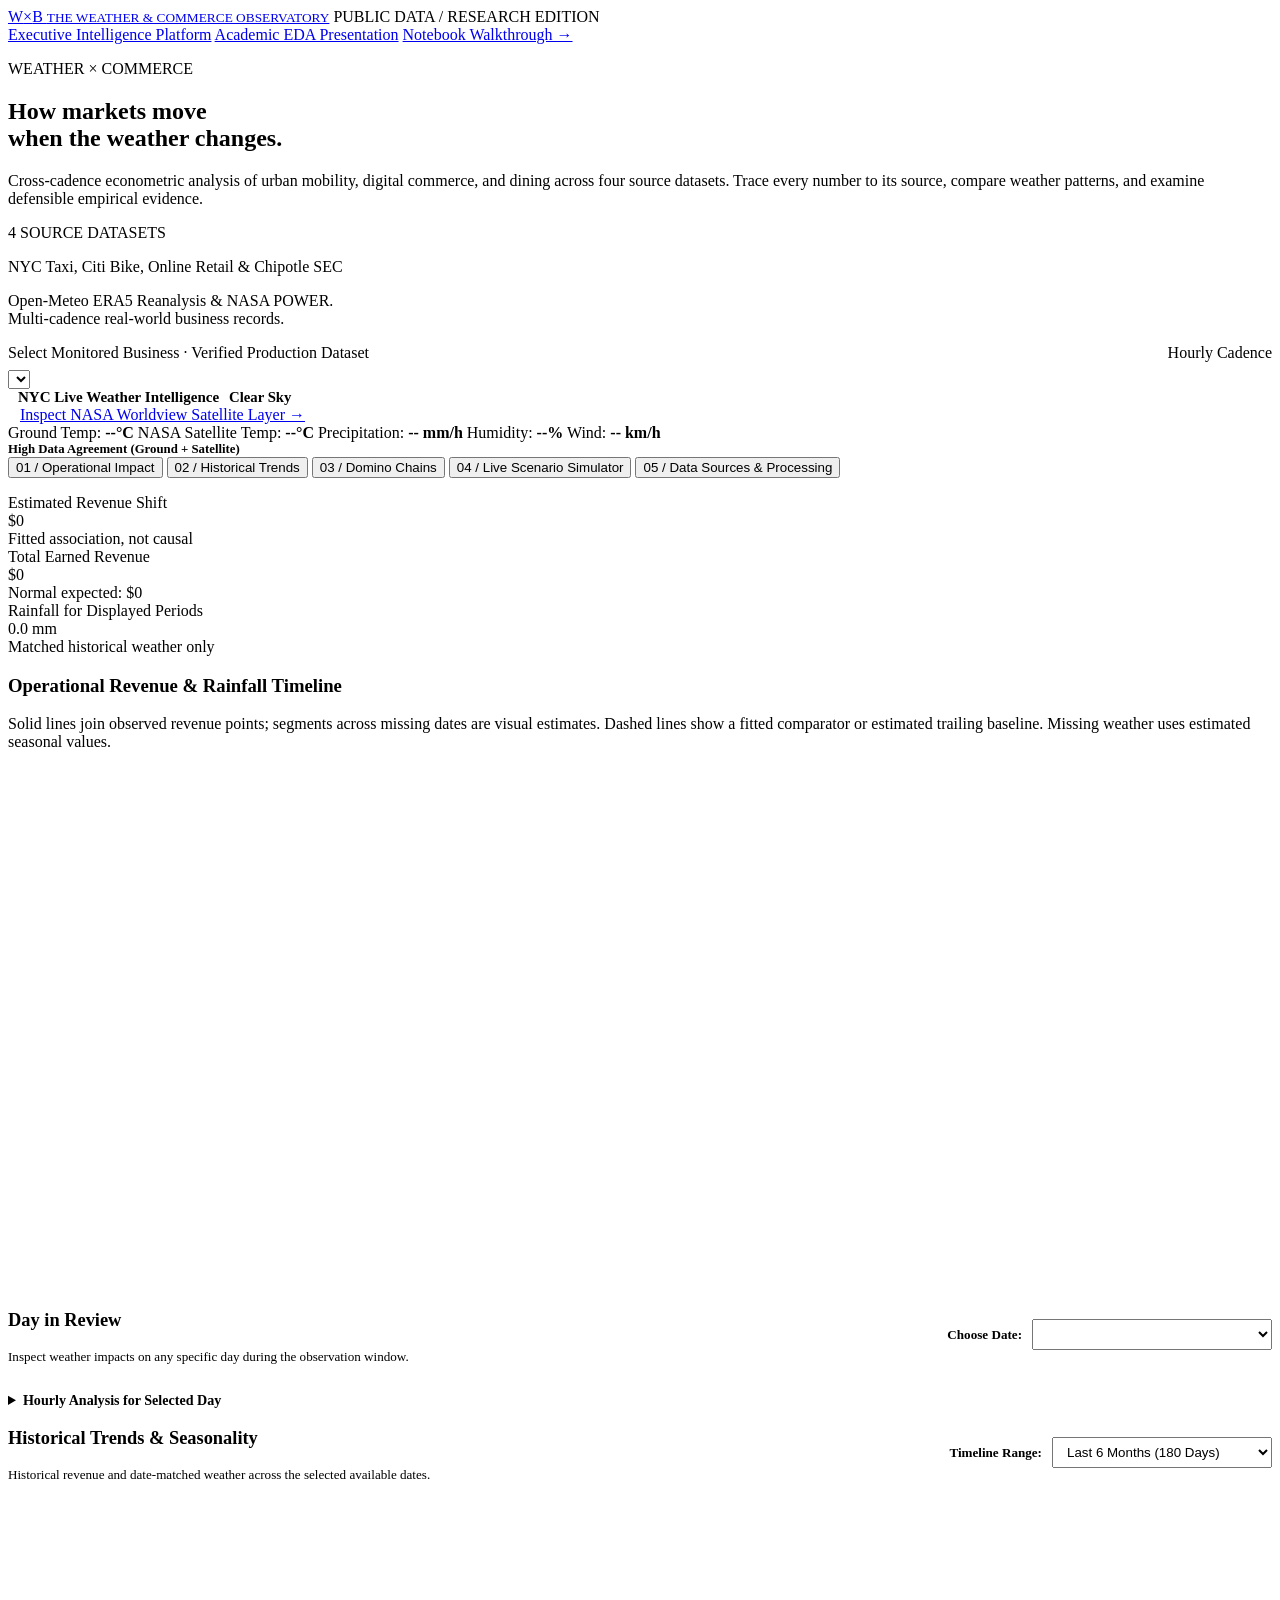
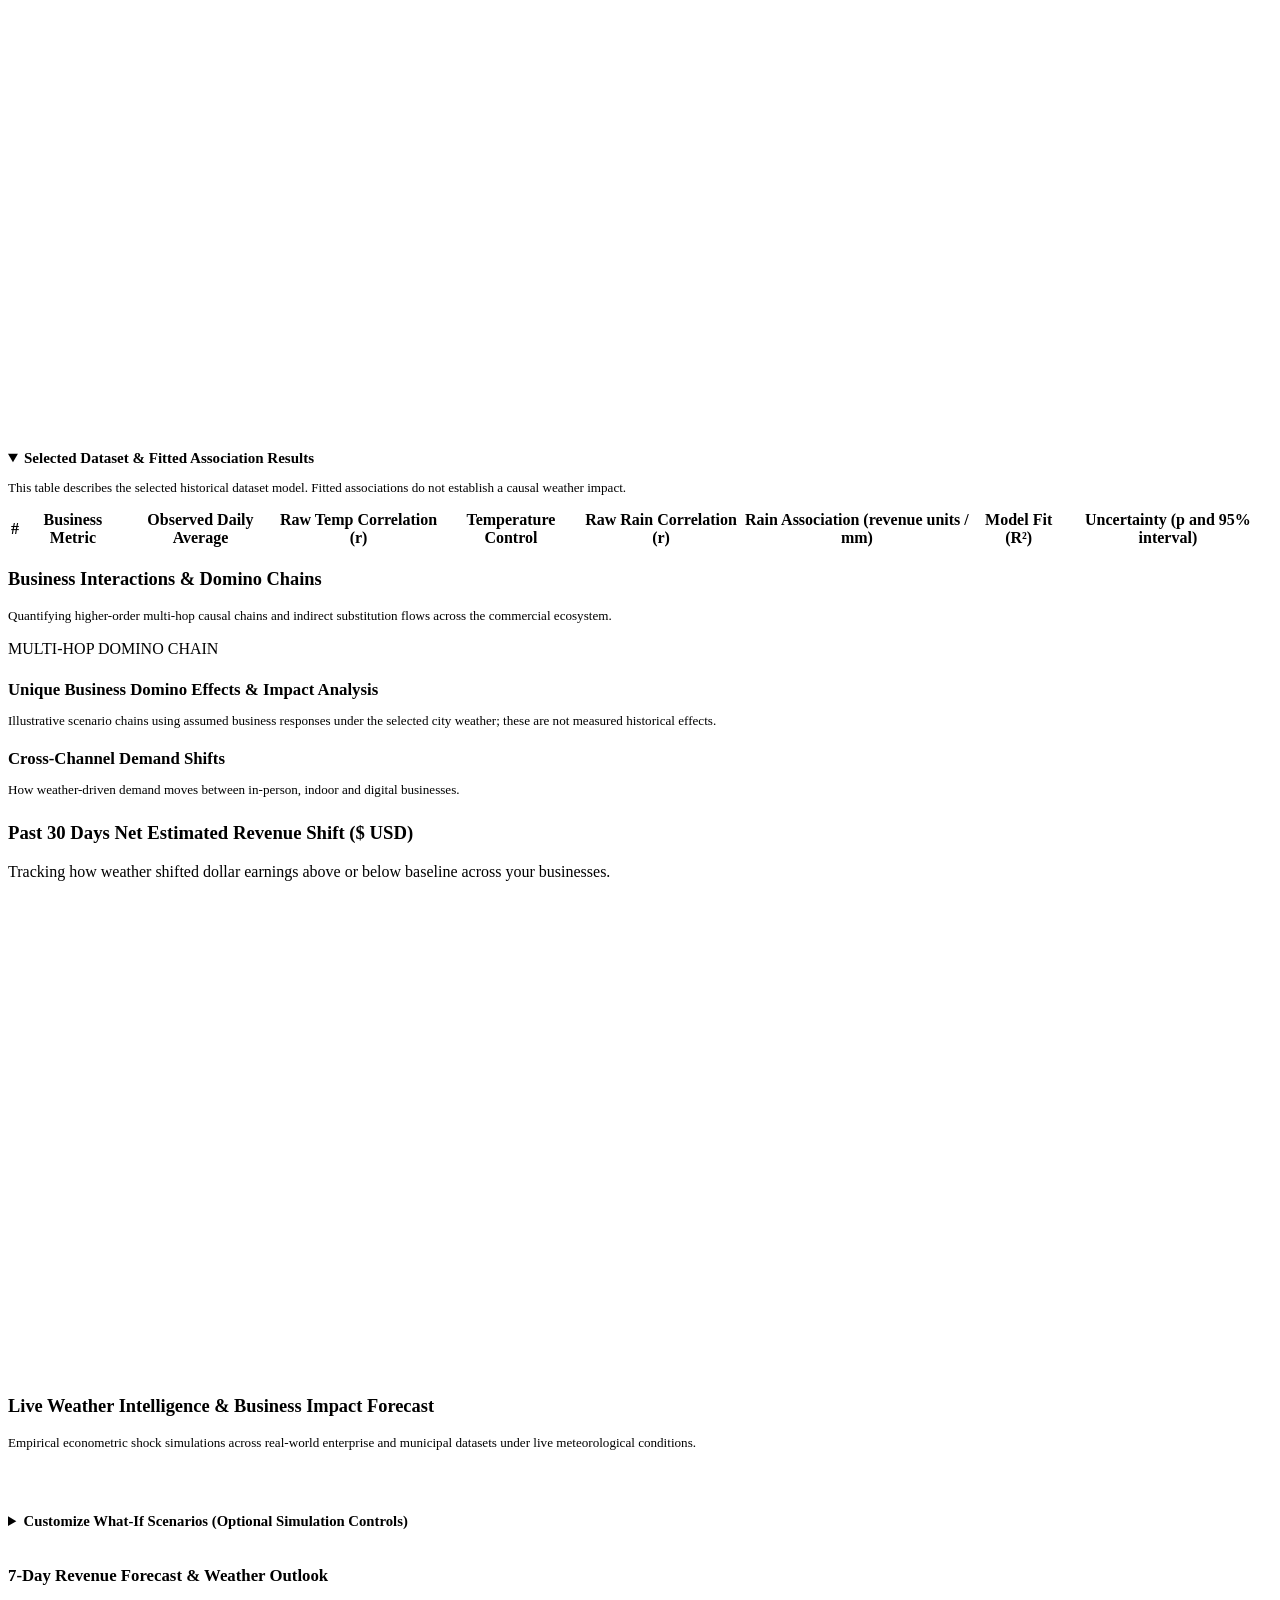
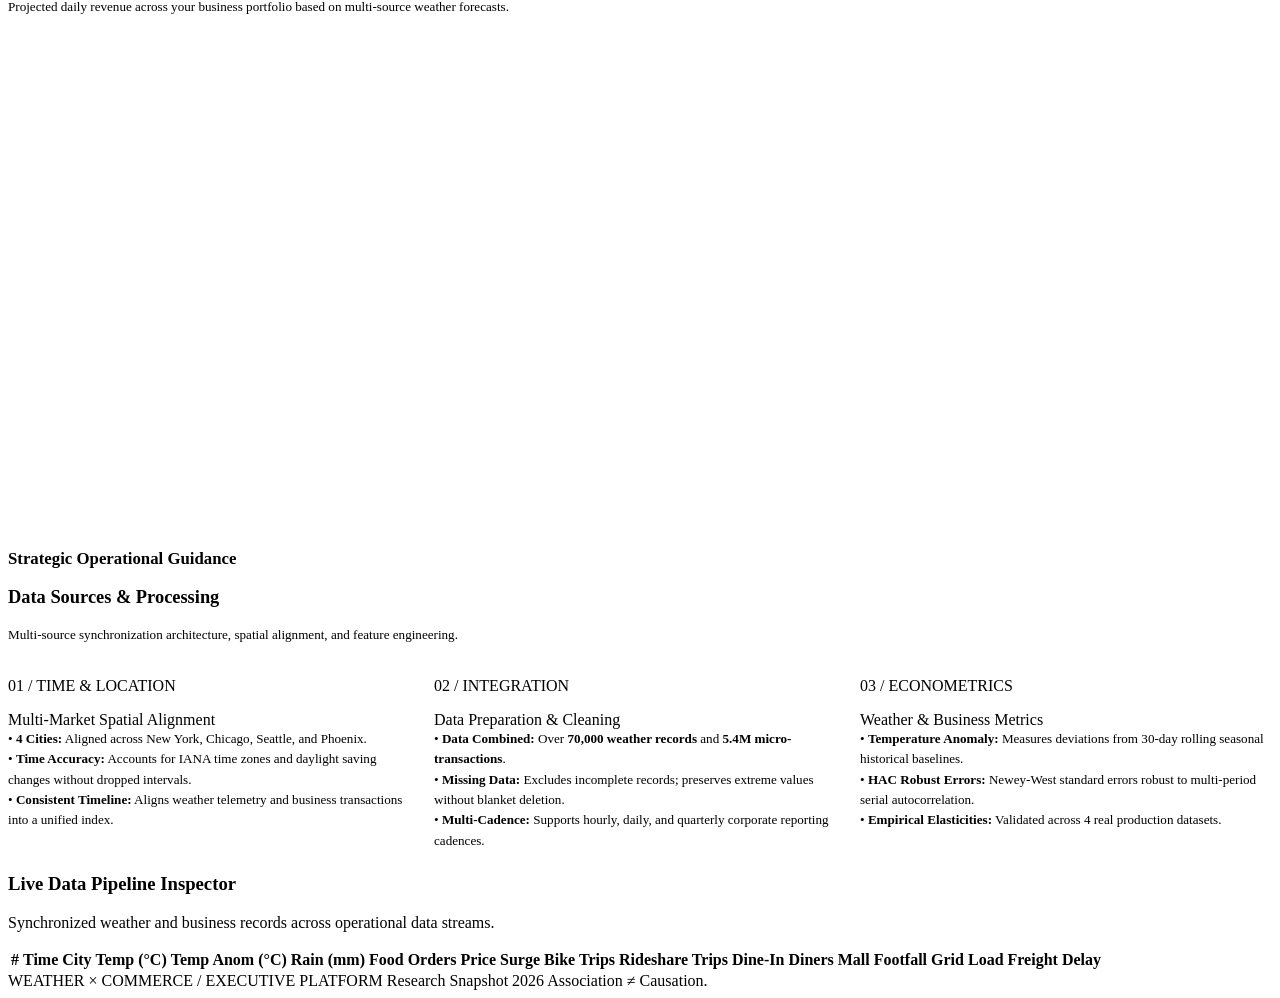
==== commit 4ae92d3e: "Add dataset refresh pipeline and align historical analytics presentation" ====
--- a/website/templates/index.html
+++ b/website/templates/index.html
@@ -23,15 +23,16 @@
             <a href="/notebook">Notebook Walkthrough &rarr;</a>
         </nav>
 
+
         <!-- Hero Section -->
         <section class="hero">
             <div>
                 <p class="eyebrow">WEATHER × COMMERCE</p>
                 <h1>How markets move<br>when the weather changes.</h1>
-                <p class="intro">Cross-cadence econometric analysis of urban mobility, digital commerce, and dining across four verified production datasets. Trace every number to its source, compare weather patterns, and examine defensible empirical evidence.</p>
+                <p class="intro">Cross-cadence econometric analysis of urban mobility, digital commerce, and dining across four source datasets. Trace every number to its source, compare weather patterns, and examine defensible empirical evidence.</p>
             </div>
             <div class="hero-aside">
-                <span class="status"><i></i> 4 VERIFIED PRODUCTION DATASETS</span>
+                <span class="status"><i></i> 4 SOURCE DATASETS</span>
                 <p id="coverage">NYC Taxi, Citi Bike, Online Retail &amp; Chipotle SEC</p>
                 <p class="small">Open-Meteo ERA5 Reanalysis &amp; NASA POWER.<br>Multi-cadence real-world business records.</p>
             </div>
@@ -90,13 +91,15 @@
         <!-- ============================================================== -->
         <!-- TAB 1: OPERATIONAL IMPACT -->
         <!-- ============================================================== -->
+            <p id="dataScopeNotice" role="status" style="color:var(--muted); margin-bottom:12px;"></p>
+            <p id="impactModelNotice" style="color:var(--muted); margin-bottom:16px;"></p>
         <div id="tab1" class="tab-pane active">
             <!-- 3 Metric Cards -->
             <div class="metrics-row">
                 <div class="metric-grid-card">
-                    <div class="metric-label">Weather Sales Shift</div>
+                    <div class="metric-label">Estimated Revenue Shift</div>
                     <div class="metric-number" id="kpiShift">$0</div>
-                    <div class="metric-subtext" id="kpiShiftSub">vs clear baseline</div>
+                    <div class="metric-subtext" id="kpiShiftSub">Fitted association, not causal</div>
                 </div>
                 <div class="metric-grid-card">
                     <div class="metric-label">Total Earned Revenue</div>
@@ -104,9 +107,9 @@
                     <div class="metric-subtext" id="kpiEarnedSub">Normal expected: $0</div>
                 </div>
                 <div class="metric-grid-card">
-                    <div class="metric-label">Past 7-Day Rainfall</div>
+                    <div class="metric-label">Rainfall for Displayed Periods</div>
                     <div class="metric-number" id="kpiRain">0.0 mm</div>
-                    <div class="metric-subtext">Total rain recorded</div>
+                    <div class="metric-subtext">Matched historical weather only</div>
                 </div>
             </div>
 
@@ -115,7 +118,7 @@
                 <div class="panel-title">
                     <div>
                         <h3>Operational Revenue &amp; Rainfall Timeline</h3>
-                        <p>Solid lines indicate actual operational revenue; dashed lines indicate baseline expected sales on clear days.</p>
+                        <p>Solid lines join observed revenue points; segments across missing dates are visual estimates. Dashed lines show a fitted comparator or estimated trailing baseline. Missing weather uses estimated seasonal values.</p>
                     </div>
                 </div>
                 <div id="chart7d" style="width: 100%; height: 500px;"></div>
@@ -178,7 +181,7 @@
             <div style="display: flex; justify-content: space-between; align-items: center; margin-bottom: 14px; flex-wrap: wrap; gap: 10px;">
                 <div>
                     <h3 style="font-size: 1.15rem; font-weight: 700; color: var(--ink);" id="historicalTitle">Historical Trends &amp; Seasonality</h3>
-                    <p style="font-size: 0.82rem; color: var(--muted);">Macro revenue trends and true weather elasticity across multi-year cycles.</p>
+                    <p style="font-size: 0.82rem; color: var(--muted);">Historical revenue and date-matched weather across the selected available dates.</p>
                 </div>
                 <div style="display: flex; align-items: center; gap: 10px;">
                     <label for="horizonSelect" style="font-size: 0.82rem; font-weight: 600; color: var(--muted);">Timeline Range:</label>
@@ -199,10 +202,10 @@
             <section style="margin-top: 20px;">
                 <details open class="panel">
                     <summary style="font-weight: 700; font-size: 0.94rem; color: var(--ink); cursor: pointer; margin-bottom: 8px;">
-                        View All Metrics &amp; Econometric Model Results (TWFE Regressions)
+                        Selected Dataset &amp; Fitted Association Results
                     </summary>
                     <p style="font-size: 0.82rem; color: var(--muted); margin-bottom: 12px;">
-                        This table compares raw naive correlation against seasonality-adjusted econometric impact after removing calendar and city-level confounders.
+                        This table describes the selected historical dataset model. Fitted associations do not establish a causal weather impact.
                     </p>
                     <div class="table-wrap">
                         <table class="custom-table">
@@ -210,13 +213,13 @@
                                 <tr>
                                     <th>#</th>
                                     <th>Business Metric</th>
-                                    <th>Normal Daily Average</th>
+                                    <th>Observed Daily Average</th>
                                     <th>Raw Temp Correlation (r)</th>
-                                    <th>Adjusted Temp Impact (% / °C)</th>
+                                    <th>Temperature Control</th>
                                     <th>Raw Rain Correlation (r)</th>
-                                    <th>Adjusted Rain Impact (% / mm)</th>
+                                    <th>Rain Association (revenue units / mm)</th>
                                     <th>Model Fit (R²)</th>
-                                    <th>Reliability (p &lt; 0.05)</th>
+                                    <th>Uncertainty (p and 95% interval)</th>
                                 </tr>
                             </thead>
                             <tbody id="econometricTableBody">
@@ -252,7 +255,7 @@
 
             <!-- 3. Per-Business Domino Cards -->
             <h4 style="font-size: 1.05rem; font-weight: 700; color: var(--ink); margin-bottom: 6px;">Unique Business Domino Effects &amp; Impact Analysis</h4>
-            <p style="font-size: 0.82rem; color: var(--muted); margin-bottom: 14px;">Granular causal chains and operational ripple effects customized for each selected business under current city weather.</p>
+            <p style="font-size: 0.82rem; color: var(--muted); margin-bottom: 14px;">Illustrative scenario chains using assumed business responses under the selected city weather; these are not measured historical effects.</p>
             
             <div id="bizDominosGrid" class="biz-domino-grid">
                 <!-- Populated dynamically -->
@@ -269,7 +272,7 @@
             <article class="panel" style="margin-top: 24px;">
                 <div class="panel-title">
                     <div>
-                        <h3>Past 30 Days Net Weather Sales Shift ($ USD)</h3>
+                        <h3>Past 30 Days Net Estimated Revenue Shift ($ USD)</h3>
                         <p>Tracking how weather shifted dollar earnings above or below baseline across your businesses.</p>
                     </div>
                 </div>
@@ -301,7 +304,7 @@
                 <summary style="font-weight: 700; font-size: 0.92rem; color: var(--teal); cursor: pointer; margin-bottom: 12px;">
                     Customize What-If Scenarios (Optional Simulation Controls)
                 </summary>
-                <p style="font-size: 0.82rem; color: var(--muted); margin-bottom: 14px;">Change day, hour, or weather intensity to test hypothetical conditions against the live baseline.</p>
+                <p style="font-size: 0.82rem; color: var(--muted); margin-bottom: 14px;">Change day, hour, or weather intensity to test hypothetical conditions. Scenario responses use assumed coefficients, not effects measured from the historical business dataset.</p>
                 
                 <div class="slider-row">
                     <div class="slider-group">
@@ -435,7 +438,7 @@
     <!-- Observatory Footer -->
     <footer>
         <span>WEATHER × COMMERCE / EXECUTIVE PLATFORM</span>
-        <span id="builtAt">Verified Snapshot 2026</span>
+        <span id="builtAt">Research Snapshot 2026</span>
         <span>Association ≠ Causation.</span>
     </footer>
 
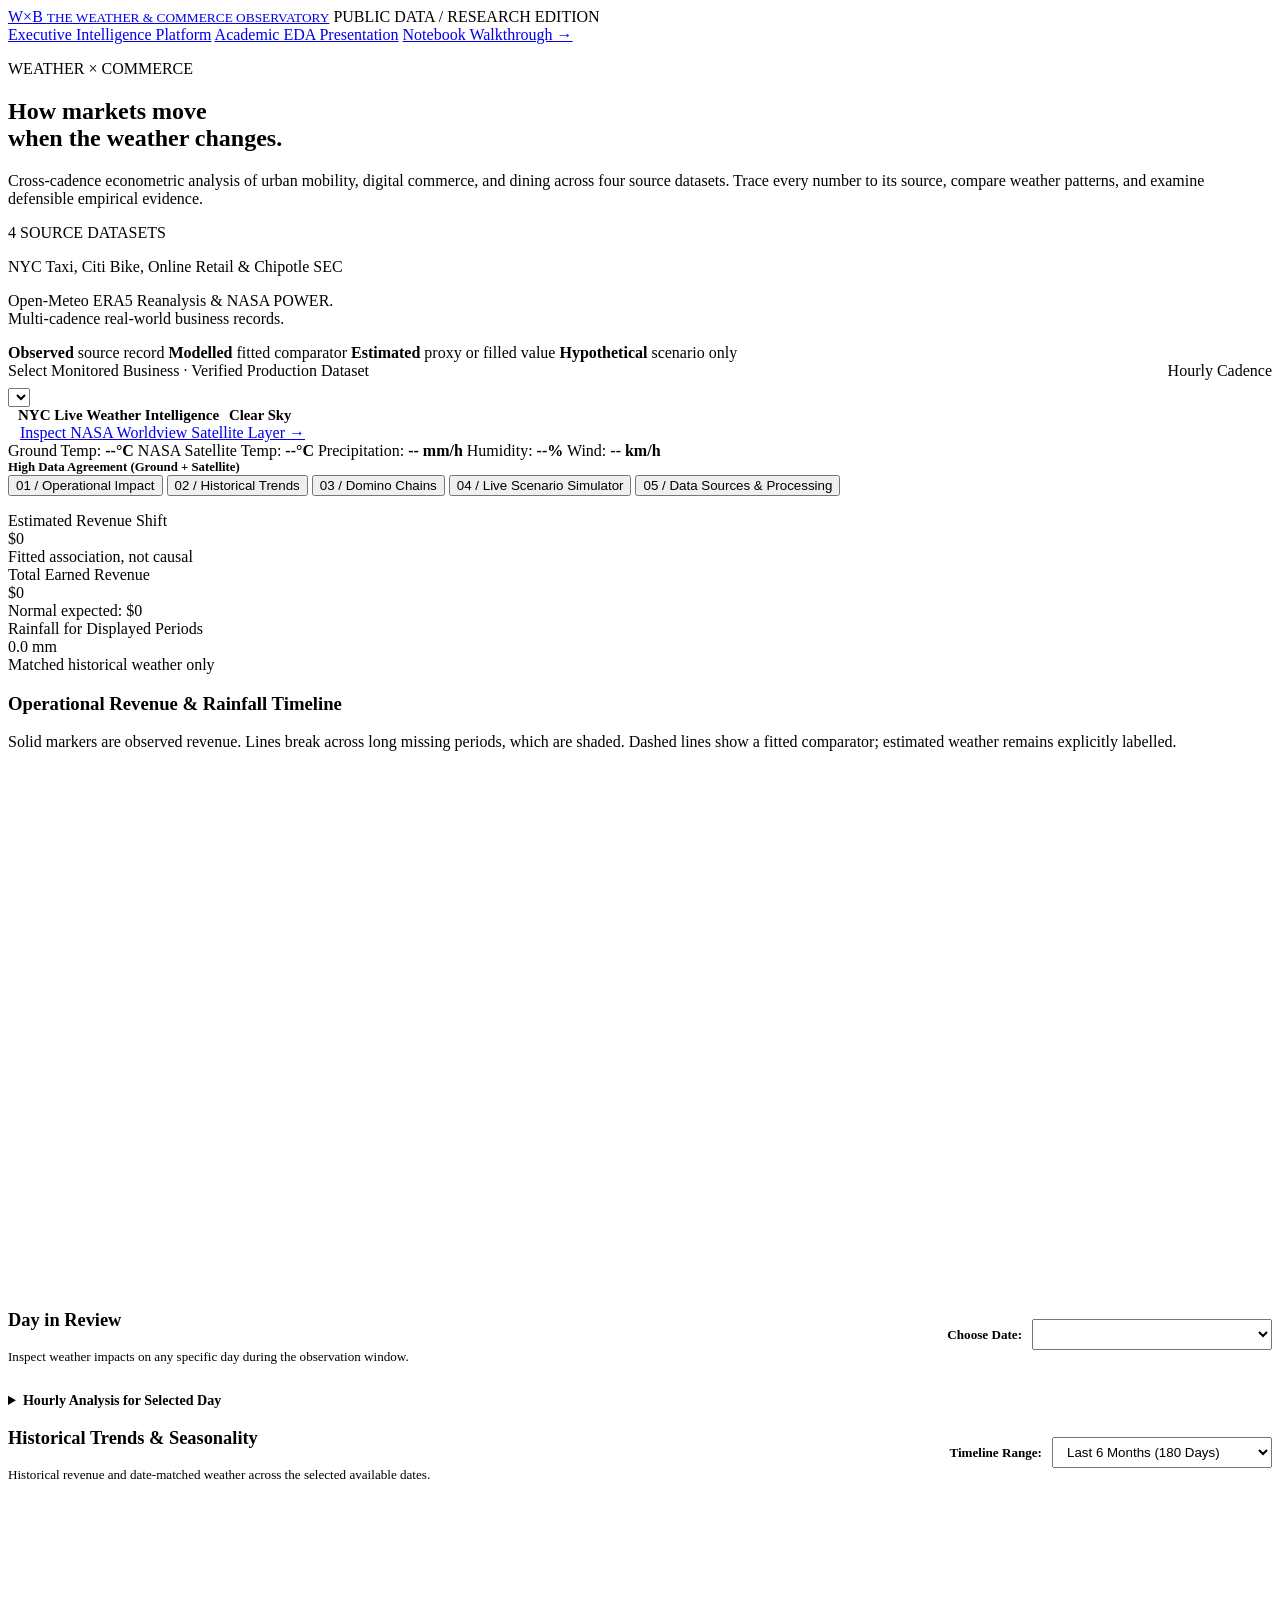
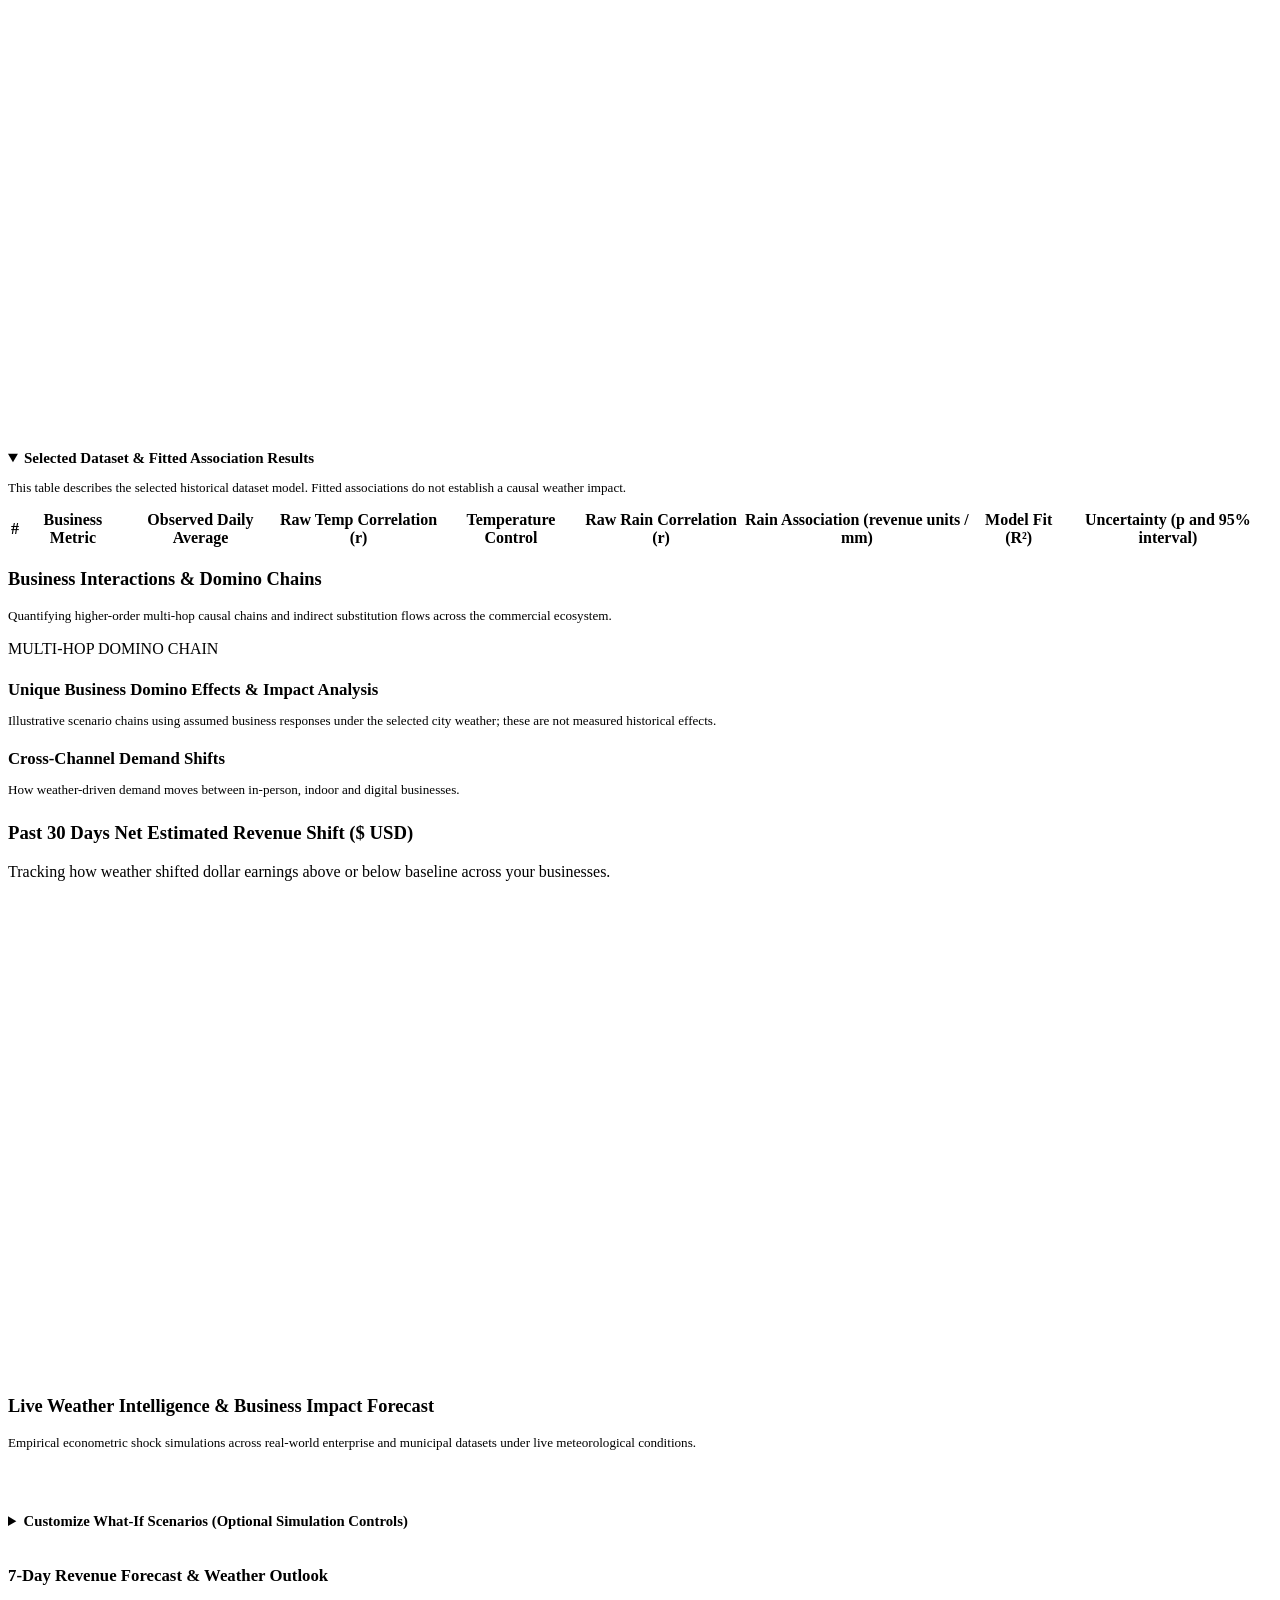
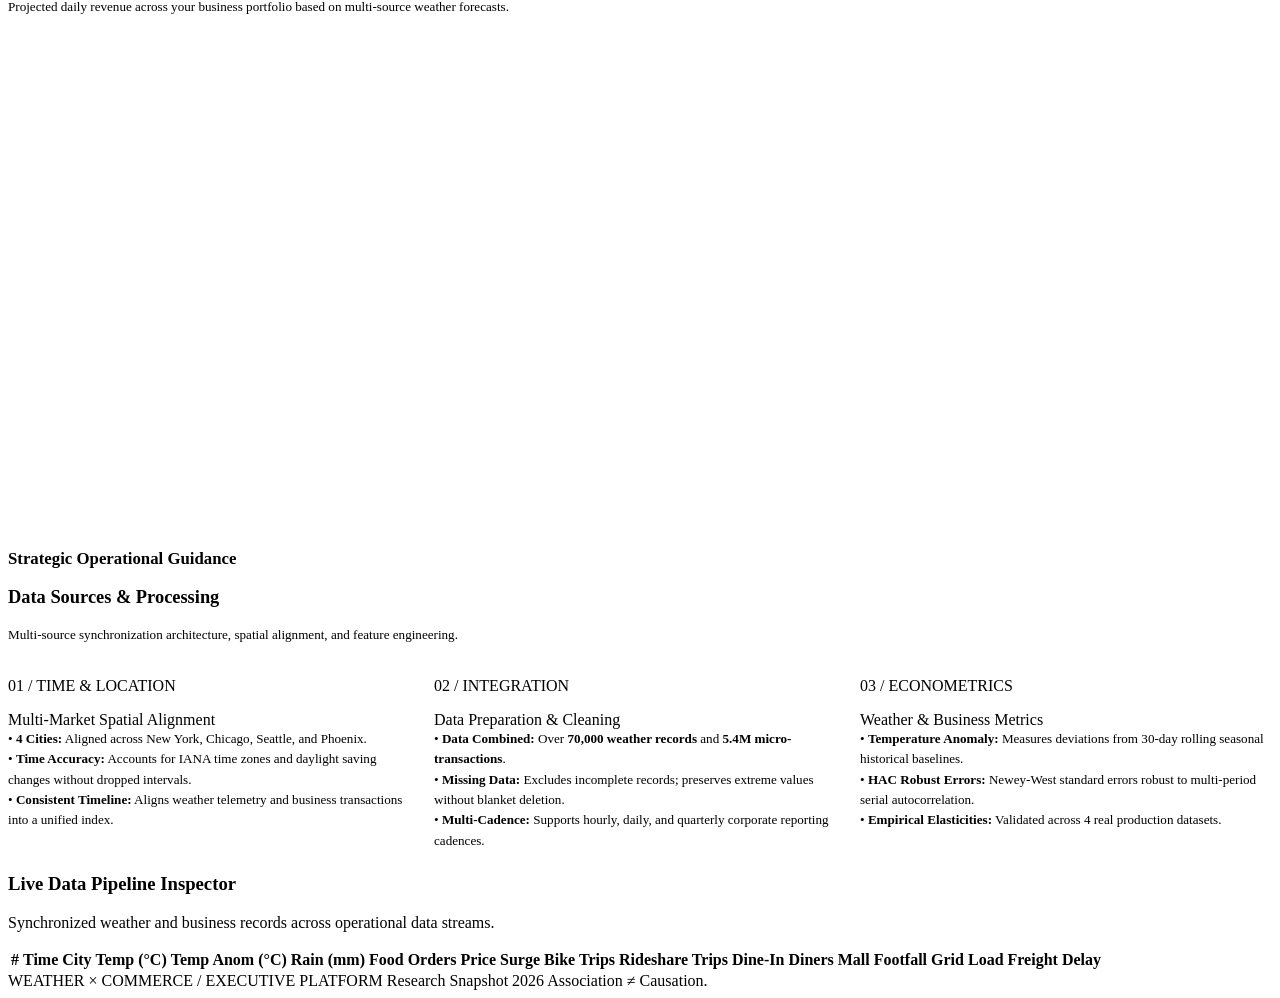
==== commit 42a2971d: "Rebuild EDA around defensible evidence" ====
--- a/website/templates/index.html
+++ b/website/templates/index.html
@@ -38,6 +38,13 @@
             </div>
         </section>
 
+        <aside class="evidence-legend" aria-label="Evidence type legend">
+            <span><i class="legend-observed"></i><strong>Observed</strong> source record</span>
+            <span><i class="legend-modelled"></i><strong>Modelled</strong> fitted comparator</span>
+            <span><i class="legend-estimated"></i><strong>Estimated</strong> proxy or filled value</span>
+            <span><i class="legend-hypothetical"></i><strong>Hypothetical</strong> scenario only</span>
+        </aside>
+
         <!-- Control Bar -->
         <div class="control-bar">
             <div class="business-select-wrapper">
@@ -118,7 +125,7 @@
                 <div class="panel-title">
                     <div>
                         <h3>Operational Revenue &amp; Rainfall Timeline</h3>
-                        <p>Solid lines join observed revenue points; segments across missing dates are visual estimates. Dashed lines show a fitted comparator or estimated trailing baseline. Missing weather uses estimated seasonal values.</p>
+                        <p>Solid markers are observed revenue. Lines break across long missing periods, which are shaded. Dashed lines show a fitted comparator; estimated weather remains explicitly labelled.</p>
                     </div>
                 </div>
                 <div id="chart7d" style="width: 100%; height: 500px;"></div>
